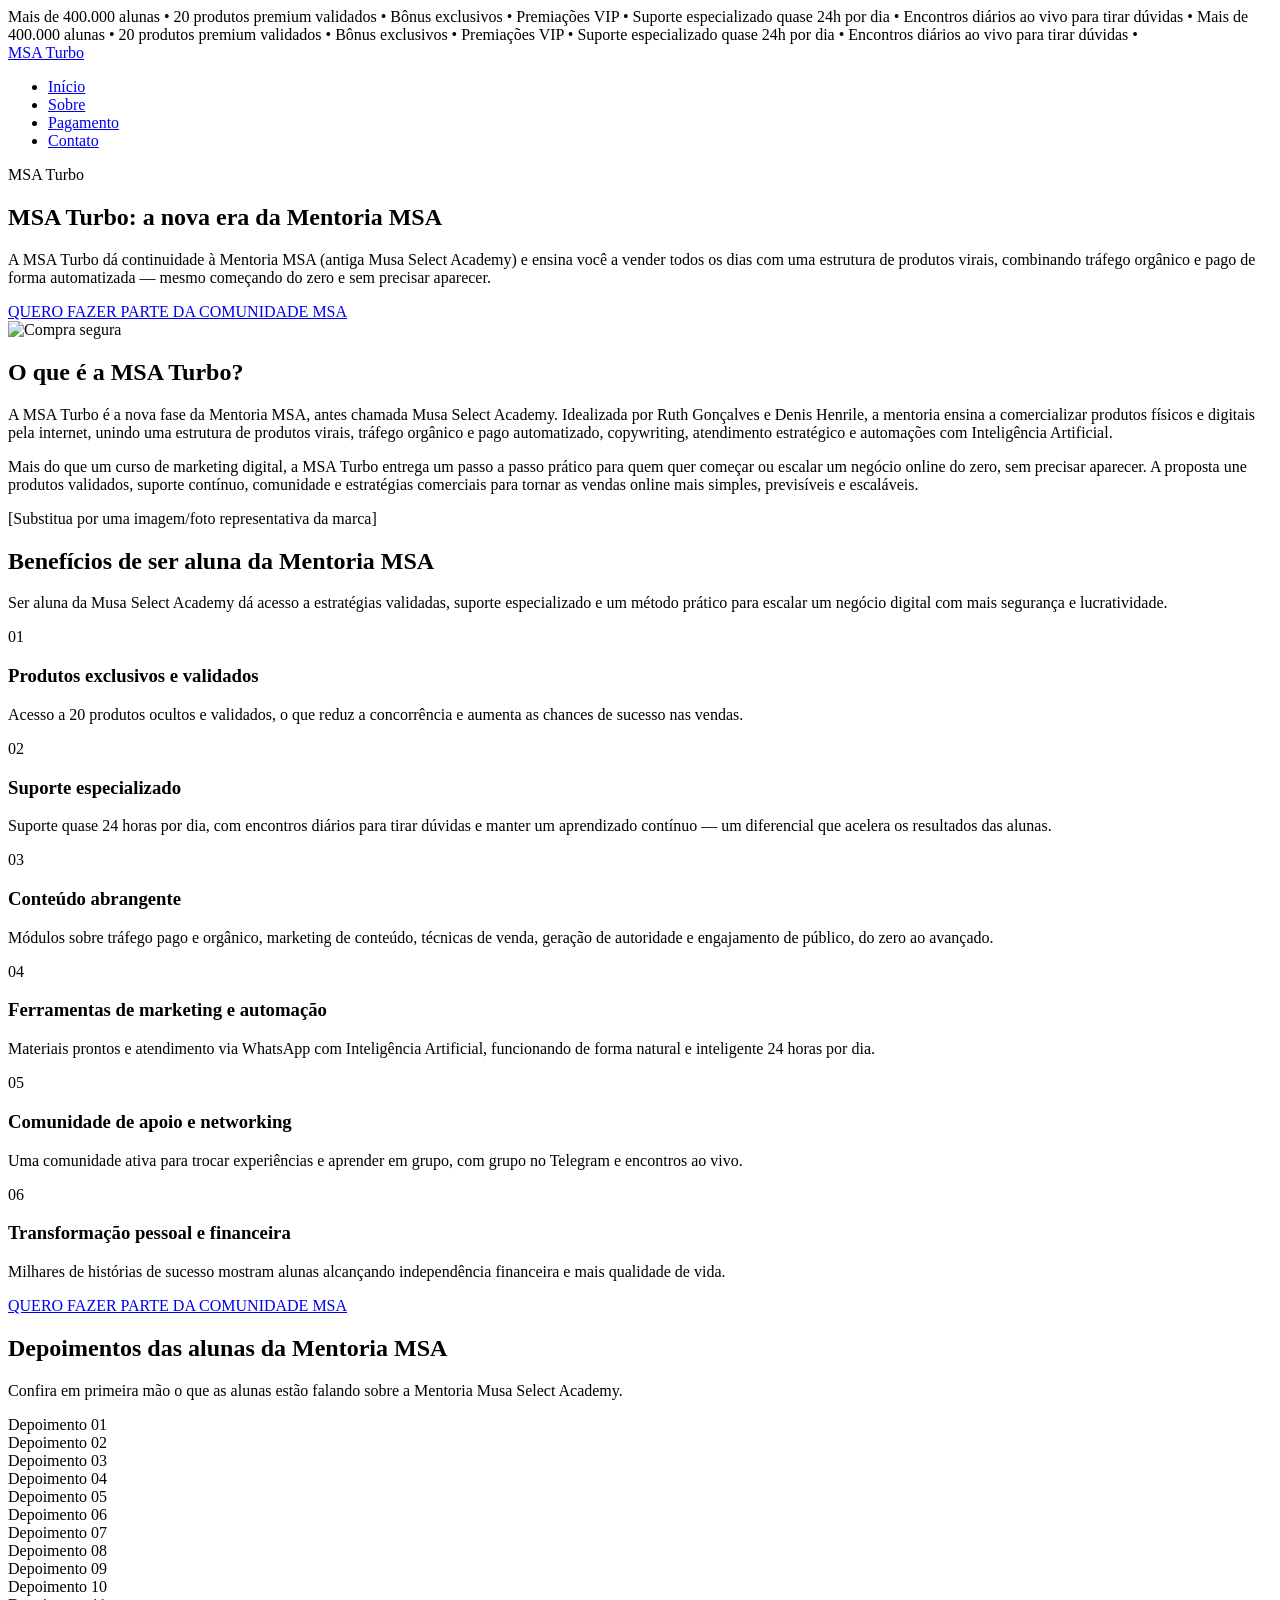
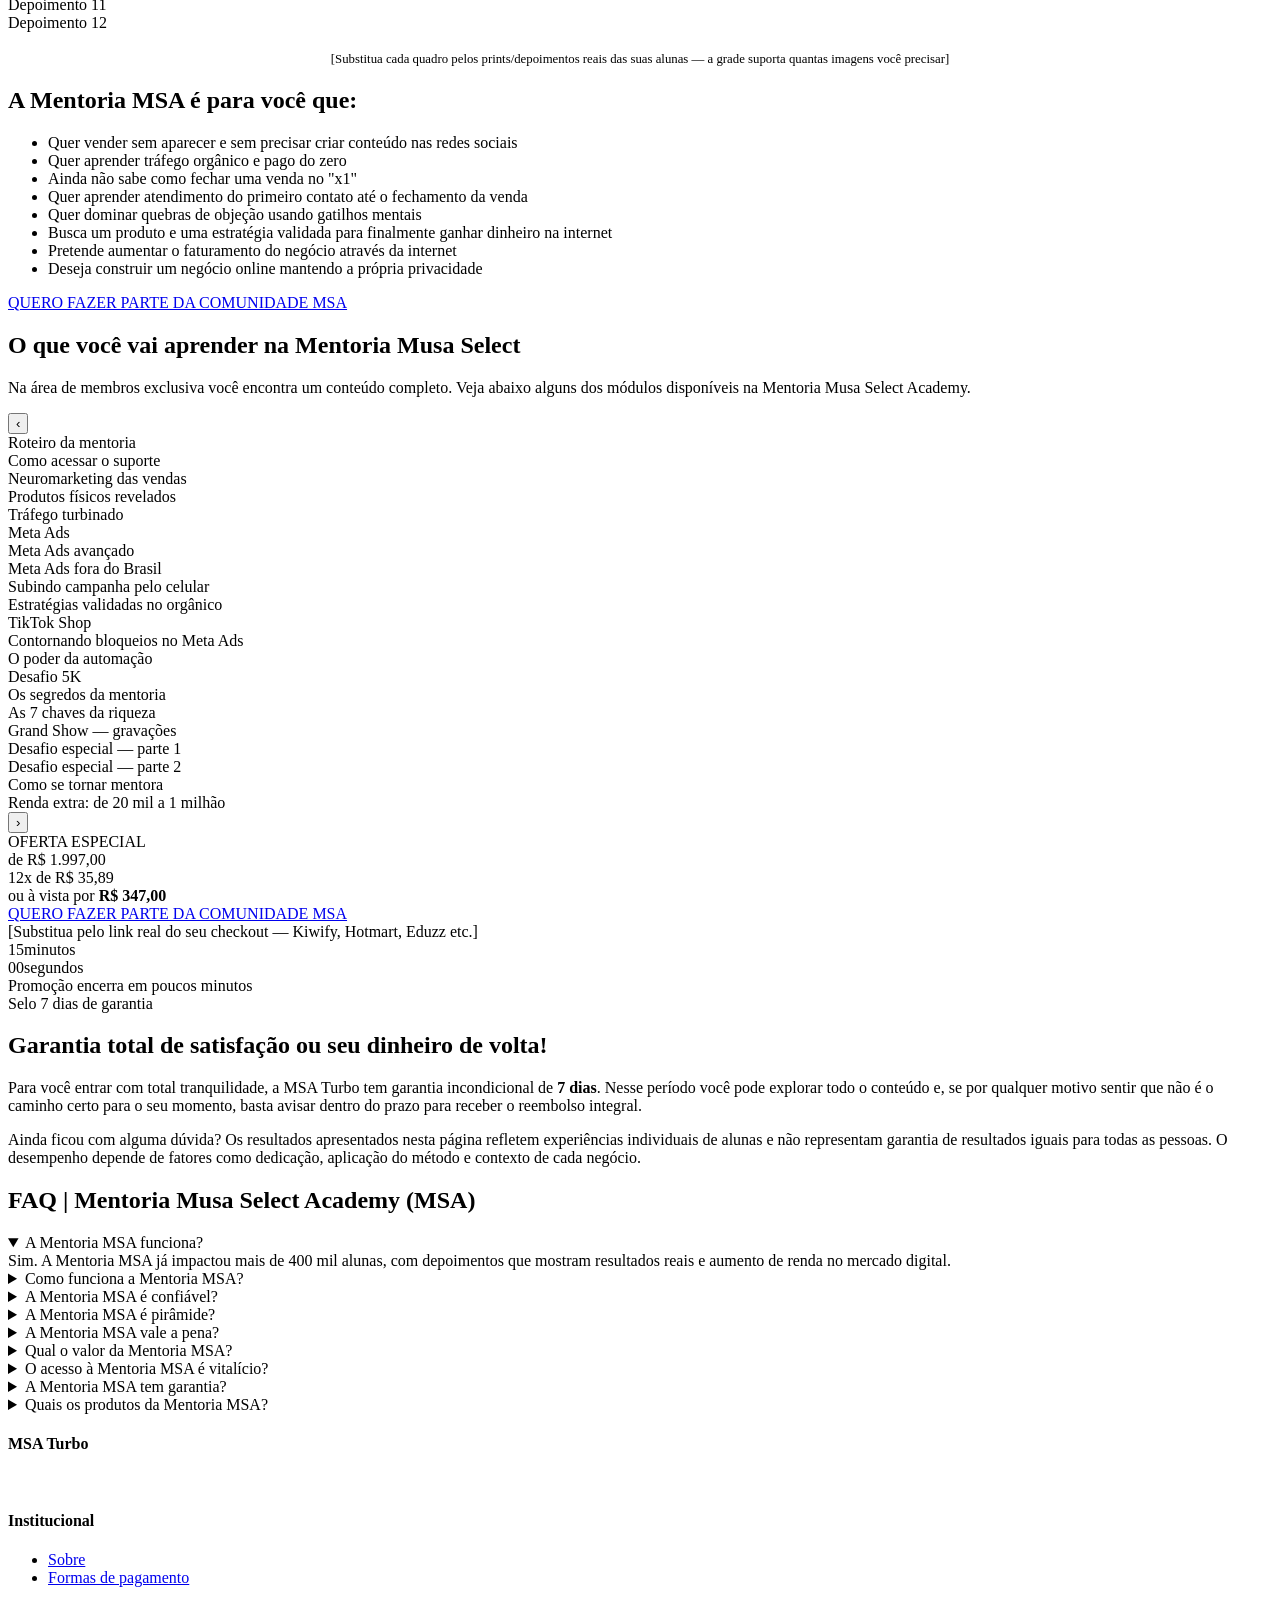
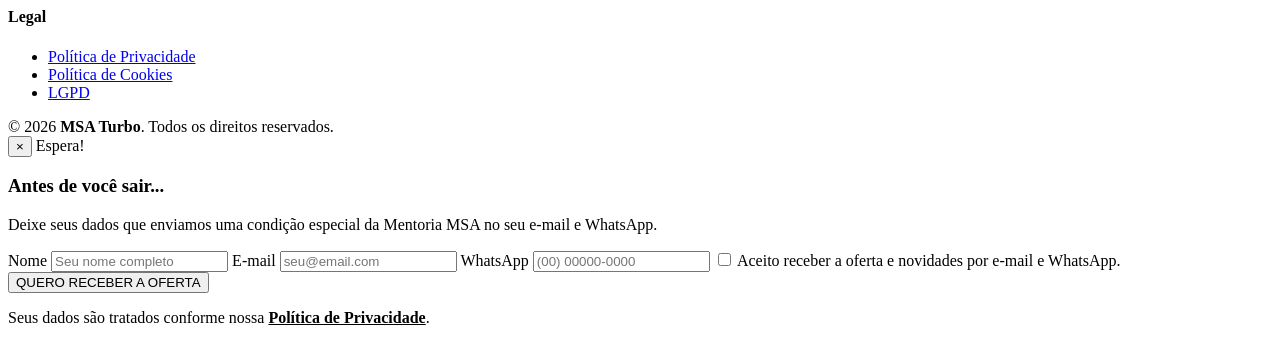
==== index.html @ d6763711 "Add files via upload" ====
<!DOCTYPE html>
<html lang="pt-BR">
<head>
<meta charset="UTF-8">
<meta name="viewport" content="width=device-width, initial-scale=1.0, viewport-fit=cover">
<title>MSA Turbo | Nova era da Mentoria MSA</title>
<meta name="description" content="Conheça a MSA Turbo, a nova era da Mentoria MSA - Musa Select Academy. Aprenda a vender todos os dias com tráfego pago e orgânico no automático, começando do zero e sem precisar aparecer.">
<link rel="stylesheet" href="assets/styles.css">

<!-- =========================================================
     ÁREA DE SCRIPTS DE RASTREAMENTO (GTM / GA / Clarity / Pixel)
     Cole aqui os códigos que a sua conta gerar.
     ========================================================= -->
<!-- 1) Google Tag Manager -->
<!-- <script>(function(w,d,s,l,i){...})(window,document,'script','dataLayer','GTM-XXXXXXX');</script> -->
<!-- 2) Google Analytics (gtag.js) -->
<!-- <script async src="https://www.googletagmanager.com/gtag/js?id=G-XXXXXXX"></script>
<script>window.dataLayer=window.dataLayer||[];function gtag(){dataLayer.push(arguments);}gtag('js',new Date());gtag('config','G-XXXXXXX');</script> -->
<!-- 3) Microsoft Clarity -->
<!-- <script>(function(c,l,a,r,i,t,y){c[a]=c[a]||function(){(c[a].q=c[a].q||[]).push(arguments)};t=l.createElement(r);t.async=1;t.src="https://www.clarity.ms/tag/"+i;y=l.getElementsByTagName(r)[0];y.parentNode.insertBefore(t,y);})(window,document,"clarity","script","XXXXXXX");</script> -->
<!-- 4) Meta Pixel -->
<!-- <script>!function(f,b,e,v,n,t,s){...}(window,document,'script','https://connect.facebook.net/en_US/fbevents.js');fbq('init','XXXXXXXXXXXXXXX');fbq('track','PageView');</script>
<noscript><img height="1" width="1" style="display:none" src="https://www.facebook.com/tr?id=XXXXXXXXXXXXXXX&ev=PageView&noscript=1"/></noscript> -->
</head>
<body>

<!-- GTM (noscript) - cole aqui a versão <noscript> do seu GTM, logo após a abertura do <body> -->

<div class="marquee"><span>
  Mais de 400.000 alunas • 20 produtos premium validados • Bônus exclusivos • Premiações VIP • Suporte especializado quase 24h por dia • Encontros diários ao vivo para tirar dúvidas •
  Mais de 400.000 alunas • 20 produtos premium validados • Bônus exclusivos • Premiações VIP • Suporte especializado quase 24h por dia • Encontros diários ao vivo para tirar dúvidas •
</span></div>

<header class="site">
  <div class="nav">
    <a href="index.html" class="logo">MSA Turbo</a>
    <ul>
      <li><a href="index.html" class="active">Início</a></li>
      <li><a href="sobre.html">Sobre</a></li>
      <li><a href="formas-de-pagamento.html">Pagamento</a></li>
      <li><a href="#contato">Contato</a></li>
    </ul>
  </div>
</header>

<section class="hero">
  <div class="container">
    <span class="eyebrow">MSA Turbo</span>
    <h1>MSA Turbo: a nova era da Mentoria MSA</h1>
    <p>A MSA Turbo dá continuidade à Mentoria MSA (antiga Musa Select Academy) e ensina você a vender todos os dias com uma estrutura de produtos virais, combinando tráfego orgânico e pago de forma automatizada — mesmo começando do zero e sem precisar aparecer.</p>
    <div class="cta-row">
      <a href="#oferta" class="btn">QUERO FAZER PARTE DA COMUNIDADE MSA</a>
    </div>
    <img class="badge-img" src="https://musaselectacademy.net/wp-content/uploads/2026/05/compra-segura-kiwify.png" alt="Compra segura">
  </div>
</section>

<section class="about" id="sobre">
  <div class="container grid">
    <div>
      <h2>O que é a MSA Turbo?</h2>
      <p>A MSA Turbo é a nova fase da Mentoria MSA, antes chamada Musa Select Academy. Idealizada por Ruth Gonçalves e Denis Henrile, a mentoria ensina a comercializar produtos físicos e digitais pela internet, unindo uma estrutura de produtos virais, tráfego orgânico e pago automatizado, copywriting, atendimento estratégico e automações com Inteligência Artificial.</p>
      <p>Mais do que um curso de marketing digital, a MSA Turbo entrega um passo a passo prático para quem quer começar ou escalar um negócio online do zero, sem precisar aparecer. A proposta une produtos validados, suporte contínuo, comunidade e estratégias comerciais para tornar as vendas online mais simples, previsíveis e escaláveis.</p>
    </div>
    <div class="placeholder-img">[Substitua por uma imagem/foto representativa da marca]</div>
  </div>
</section>

<section class="benefits">
  <div class="container">
    <h2>Benefícios de ser aluna da Mentoria MSA</h2>
    <p>Ser aluna da Musa Select Academy dá acesso a estratégias validadas, suporte especializado e um método prático para escalar um negócio digital com mais segurança e lucratividade.</p>
    <div class="benefit-grid">
      <div class="benefit-card">
        <span class="num">01</span>
        <h3>Produtos exclusivos e validados</h3>
        <p>Acesso a 20 produtos ocultos e validados, o que reduz a concorrência e aumenta as chances de sucesso nas vendas.</p>
      </div>
      <div class="benefit-card">
        <span class="num">02</span>
        <h3>Suporte especializado</h3>
        <p>Suporte quase 24 horas por dia, com encontros diários para tirar dúvidas e manter um aprendizado contínuo — um diferencial que acelera os resultados das alunas.</p>
      </div>
      <div class="benefit-card">
        <span class="num">03</span>
        <h3>Conteúdo abrangente</h3>
        <p>Módulos sobre tráfego pago e orgânico, marketing de conteúdo, técnicas de venda, geração de autoridade e engajamento de público, do zero ao avançado.</p>
      </div>
      <div class="benefit-card">
        <span class="num">04</span>
        <h3>Ferramentas de marketing e automação</h3>
        <p>Materiais prontos e atendimento via WhatsApp com Inteligência Artificial, funcionando de forma natural e inteligente 24 horas por dia.</p>
      </div>
      <div class="benefit-card">
        <span class="num">05</span>
        <h3>Comunidade de apoio e networking</h3>
        <p>Uma comunidade ativa para trocar experiências e aprender em grupo, com grupo no Telegram e encontros ao vivo.</p>
      </div>
      <div class="benefit-card">
        <span class="num">06</span>
        <h3>Transformação pessoal e financeira</h3>
        <p>Milhares de histórias de sucesso mostram alunas alcançando independência financeira e mais qualidade de vida.</p>
      </div>
    </div>
    <div class="btn-wrap"><a href="#oferta" class="btn">QUERO FAZER PARTE DA COMUNIDADE MSA</a></div>
  </div>
</section>

<section class="testimonials">
  <div class="container">
    <h2>Depoimentos das alunas da Mentoria MSA</h2>
    <p>Confira em primeira mão o que as alunas estão falando sobre a Mentoria Musa Select Academy.</p>
    <div class="testi-grid">
      <div class="placeholder-img">Depoimento 01</div>
      <div class="placeholder-img">Depoimento 02</div>
      <div class="placeholder-img">Depoimento 03</div>
      <div class="placeholder-img">Depoimento 04</div>
      <div class="placeholder-img">Depoimento 05</div>
      <div class="placeholder-img">Depoimento 06</div>
      <div class="placeholder-img">Depoimento 07</div>
      <div class="placeholder-img">Depoimento 08</div>
      <div class="placeholder-img">Depoimento 09</div>
      <div class="placeholder-img">Depoimento 10</div>
      <div class="placeholder-img">Depoimento 11</div>
      <div class="placeholder-img">Depoimento 12</div>
    </div>
    <p style="text-align:center; font-size:.8rem; margin-top:20px;">[Substitua cada quadro pelos prints/depoimentos reais das suas alunas — a grade suporta quantas imagens você precisar]</p>
  </div>
</section>

<section class="audience">
  <div class="container">
    <h2>A Mentoria MSA é para você que:</h2>
    <ul class="audience-list">
      <li>Quer vender sem aparecer e sem precisar criar conteúdo nas redes sociais</li>
      <li>Quer aprender tráfego orgânico e pago do zero</li>
      <li>Ainda não sabe como fechar uma venda no "x1"</li>
      <li>Quer aprender atendimento do primeiro contato até o fechamento da venda</li>
      <li>Quer dominar quebras de objeção usando gatilhos mentais</li>
      <li>Busca um produto e uma estratégia validada para finalmente ganhar dinheiro na internet</li>
      <li>Pretende aumentar o faturamento do negócio através da internet</li>
      <li>Deseja construir um negócio online mantendo a própria privacidade</li>
    </ul>
    <div class="btn-wrap"><a href="#oferta" class="btn">QUERO FAZER PARTE DA COMUNIDADE MSA</a></div>
  </div>
</section>

<section class="modules">
  <div class="container">
    <h2>O que você vai aprender na Mentoria Musa Select</h2>
    <p>Na área de membros exclusiva você encontra um conteúdo completo. Veja abaixo alguns dos módulos disponíveis na Mentoria Musa Select Academy.</p>
    <div class="carousel-wrap">
      <button class="carousel-btn prev" aria-label="Anterior">‹</button>
      <div class="carousel">
        <div class="placeholder-img">Roteiro da mentoria</div>
        <div class="placeholder-img">Como acessar o suporte</div>
        <div class="placeholder-img">Neuromarketing das vendas</div>
        <div class="placeholder-img">Produtos físicos revelados</div>
        <div class="placeholder-img">Tráfego turbinado</div>
        <div class="placeholder-img">Meta Ads</div>
        <div class="placeholder-img">Meta Ads avançado</div>
        <div class="placeholder-img">Meta Ads fora do Brasil</div>
        <div class="placeholder-img">Subindo campanha pelo celular</div>
        <div class="placeholder-img">Estratégias validadas no orgânico</div>
        <div class="placeholder-img">TikTok Shop</div>
        <div class="placeholder-img">Contornando bloqueios no Meta Ads</div>
        <div class="placeholder-img">O poder da automação</div>
        <div class="placeholder-img">Desafio 5K</div>
        <div class="placeholder-img">Os segredos da mentoria</div>
        <div class="placeholder-img">As 7 chaves da riqueza</div>
        <div class="placeholder-img">Grand Show — gravações</div>
        <div class="placeholder-img">Desafio especial — parte 1</div>
        <div class="placeholder-img">Desafio especial — parte 2</div>
        <div class="placeholder-img">Como se tornar mentora</div>
        <div class="placeholder-img">Renda extra: de 20 mil a 1 milhão</div>
      </div>
      <button class="carousel-btn next" aria-label="Próximo">›</button>
    </div>
  </div>
</section>

<section class="offer" id="oferta">
  <div class="container">
    <span class="eyebrow">OFERTA ESPECIAL</span>
    <div class="price-old">de R$ 1.997,00</div>
    <div class="price-main">12x de R$ 35,89</div>
    <div class="price-cash">ou à vista por <strong>R$ 347,00</strong></div>
    <a href="#" class="btn" id="checkout-link">QUERO FAZER PARTE DA COMUNIDADE MSA</a>
    <div class="safe-note">[Substitua pelo link real do seu checkout — Kiwify, Hotmart, Eduzz etc.]</div>
    <div class="timer">
      <div><span class="n" id="min">15</span><span class="l">minutos</span></div>
      <div><span class="n" id="sec">00</span><span class="l">segundos</span></div>
    </div>
    <div class="offer-urgency">Promoção encerra em poucos minutos</div>
  </div>
</section>

<section class="guarantee">
  <div class="container grid">
    <div class="placeholder-img">Selo 7 dias de garantia</div>
    <div>
      <h2>Garantia total de satisfação ou seu dinheiro de volta!</h2>
      <p>Para você entrar com total tranquilidade, a MSA Turbo tem garantia incondicional de <strong>7 dias</strong>. Nesse período você pode explorar todo o conteúdo e, se por qualquer motivo sentir que não é o caminho certo para o seu momento, basta avisar dentro do prazo para receber o reembolso integral.</p>
    </div>
  </div>
</section>

<div class="disclaimer">
  <div class="container">
    <p>Ainda ficou com alguma dúvida? Os resultados apresentados nesta página refletem experiências individuais de alunas e não representam garantia de resultados iguais para todas as pessoas. O desempenho depende de fatores como dedicação, aplicação do método e contexto de cada negócio.</p>
  </div>
</div>

<section class="faq">
  <div class="container">
    <h2>FAQ | Mentoria Musa Select Academy (MSA)</h2>
    <div class="faq-list">
      <details class="faq-item" open>
        <summary>A Mentoria MSA funciona?</summary>
        <div class="a">Sim. A Mentoria MSA já impactou mais de 400 mil alunas, com depoimentos que mostram resultados reais e aumento de renda no mercado digital.</div>
      </details>
      <details class="faq-item">
        <summary>Como funciona a Mentoria MSA?</summary>
        <div class="a">A Mentoria MSA (Musa Select Academy) combina aulas gravadas com mentorias ao vivo, ensinando tráfego pago, copywriting e atendimento de vendas via WhatsApp ("x1").</div>
      </details>
      <details class="faq-item">
        <summary>A Mentoria MSA é confiável?</summary>
        <div class="a">Sim. Conta com garantia de 7 dias e milhares de depoimentos positivos, incluindo relatos publicados no perfil da CEO Ruth Gonçalves.</div>
      </details>
      <details class="faq-item">
        <summary>A Mentoria MSA é pirâmide?</summary>
        <div class="a">Não. O programa ensina técnicas legítimas de vendas, com foco em tráfego pago, copywriting e remarketing — não há esquema de recrutamento.</div>
      </details>
      <details class="faq-item">
        <summary>A Mentoria MSA vale a pena?</summary>
        <div class="a">Sim, para quem busca suporte constante, produtos exclusivos e estratégias testadas para vender online sem precisar aparecer.</div>
      </details>
      <details class="faq-item">
        <summary>Qual o valor da Mentoria MSA?</summary>
        <div class="a">O investimento é de R$ 497,00 à vista ou em 12x de R$ 51,40, incluindo conteúdo gravado, suporte e mentorias ao vivo diárias. [Ajuste conforme sua oferta vigente]</div>
      </details>
      <details class="faq-item">
        <summary>O acesso à Mentoria MSA é vitalício?</summary>
        <div class="a">Não. O acesso funciona por assinatura anual, incluindo atualizações, suporte e mentorias ao vivo por 12 meses, com renovação opcional.</div>
      </details>
      <details class="faq-item">
        <summary>A Mentoria MSA tem garantia?</summary>
        <div class="a">Sim, garantia incondicional de 7 dias. A aluna pode solicitar reembolso total, sem burocracia, diretamente pela plataforma de pagamento.</div>
      </details>
      <details class="faq-item">
        <summary>Quais os produtos da Mentoria MSA?</summary>
        <div class="a">A Musa Select Academy disponibiliza 20 produtos ocultos e validados — 18 físicos e 2 infoprodutos — selecionados por alta lucratividade e baixa concorrência.</div>
      </details>
    </div>
  </div>
</section>

<footer class="site" id="contato">
  <div class="footer-grid">
    <div>
      <h4>MSA Turbo</h4>
      <p style="color:rgba(255,255,255,.55); font-size:.85rem;">[Substitua por endereço, CNPJ e e-mail de contato]</p>
    </div>
    <div>
      <h4>Institucional</h4>
      <ul>
        <li><a href="sobre.html">Sobre</a></li>
        <li><a href="formas-de-pagamento.html">Formas de pagamento</a></li>
      </ul>
    </div>
    <div>
      <h4>Legal</h4>
      <ul>
        <li><a href="politica-de-privacidade.html">Política de Privacidade</a></li>
        <li><a href="politica-de-cookies.html">Política de Cookies</a></li>
        <li><a href="lgpd.html">LGPD</a></li>
      </ul>
    </div>
  </div>
  <div class="footer-bottom">© 2026 <strong>MSA Turbo</strong>. Todos os direitos reservados.</div>
</footer>

<!-- POP-UP DE ABANDONO DE PÁGINA -->
<div class="exit-overlay" id="exitOverlay">
  <div class="exit-modal">
    <button class="close" aria-label="Fechar">×</button>
    <span class="eyebrow">Espera!</span>
    <h3>Antes de você sair...</h3>
    <p>Deixe seus dados que enviamos uma condição especial da Mentoria MSA no seu e-mail e WhatsApp.</p>
    <form class="exit-form" id="exitForm">
      <label for="exitNome">Nome</label>
      <input type="text" id="exitNome" name="nome" placeholder="Seu nome completo" required>
      <label for="exitEmail">E-mail</label>
      <input type="email" id="exitEmail" name="email" placeholder="seu@email.com" required>
      <label for="exitWhats">WhatsApp</label>
      <input type="tel" id="exitWhats" name="whatsapp" placeholder="(00) 00000-0000" required>
      <label class="consent"><input type="checkbox" required> Aceito receber a oferta e novidades por e-mail e WhatsApp.</label>
      <button type="submit" class="btn">QUERO RECEBER A OFERTA</button>
    </form>
    <p class="exit-fine">Seus dados são tratados conforme nossa <a href="politica-de-privacidade.html" style="color:var(--brand); font-weight:600;">Política de Privacidade</a>.</p>
  </div>
</div>

<script src="assets/script.js"></script>
</body>
</html>
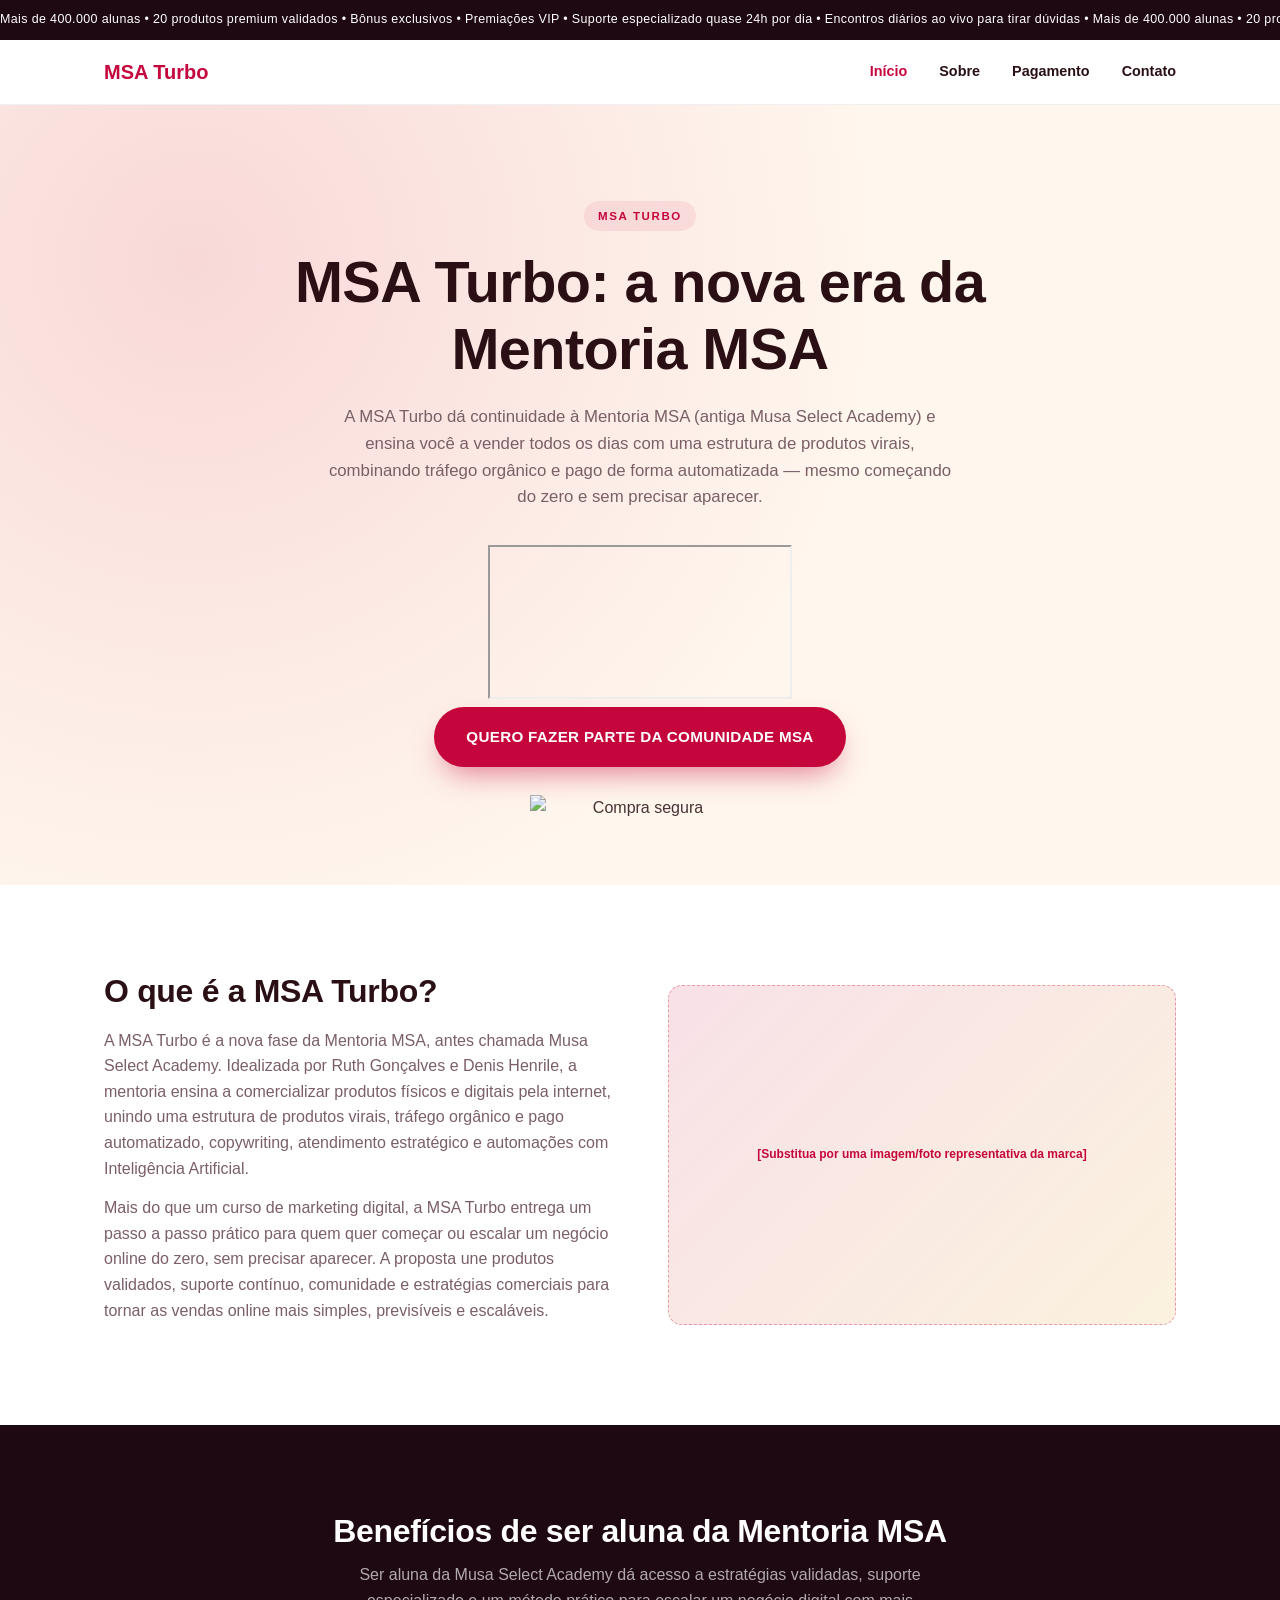
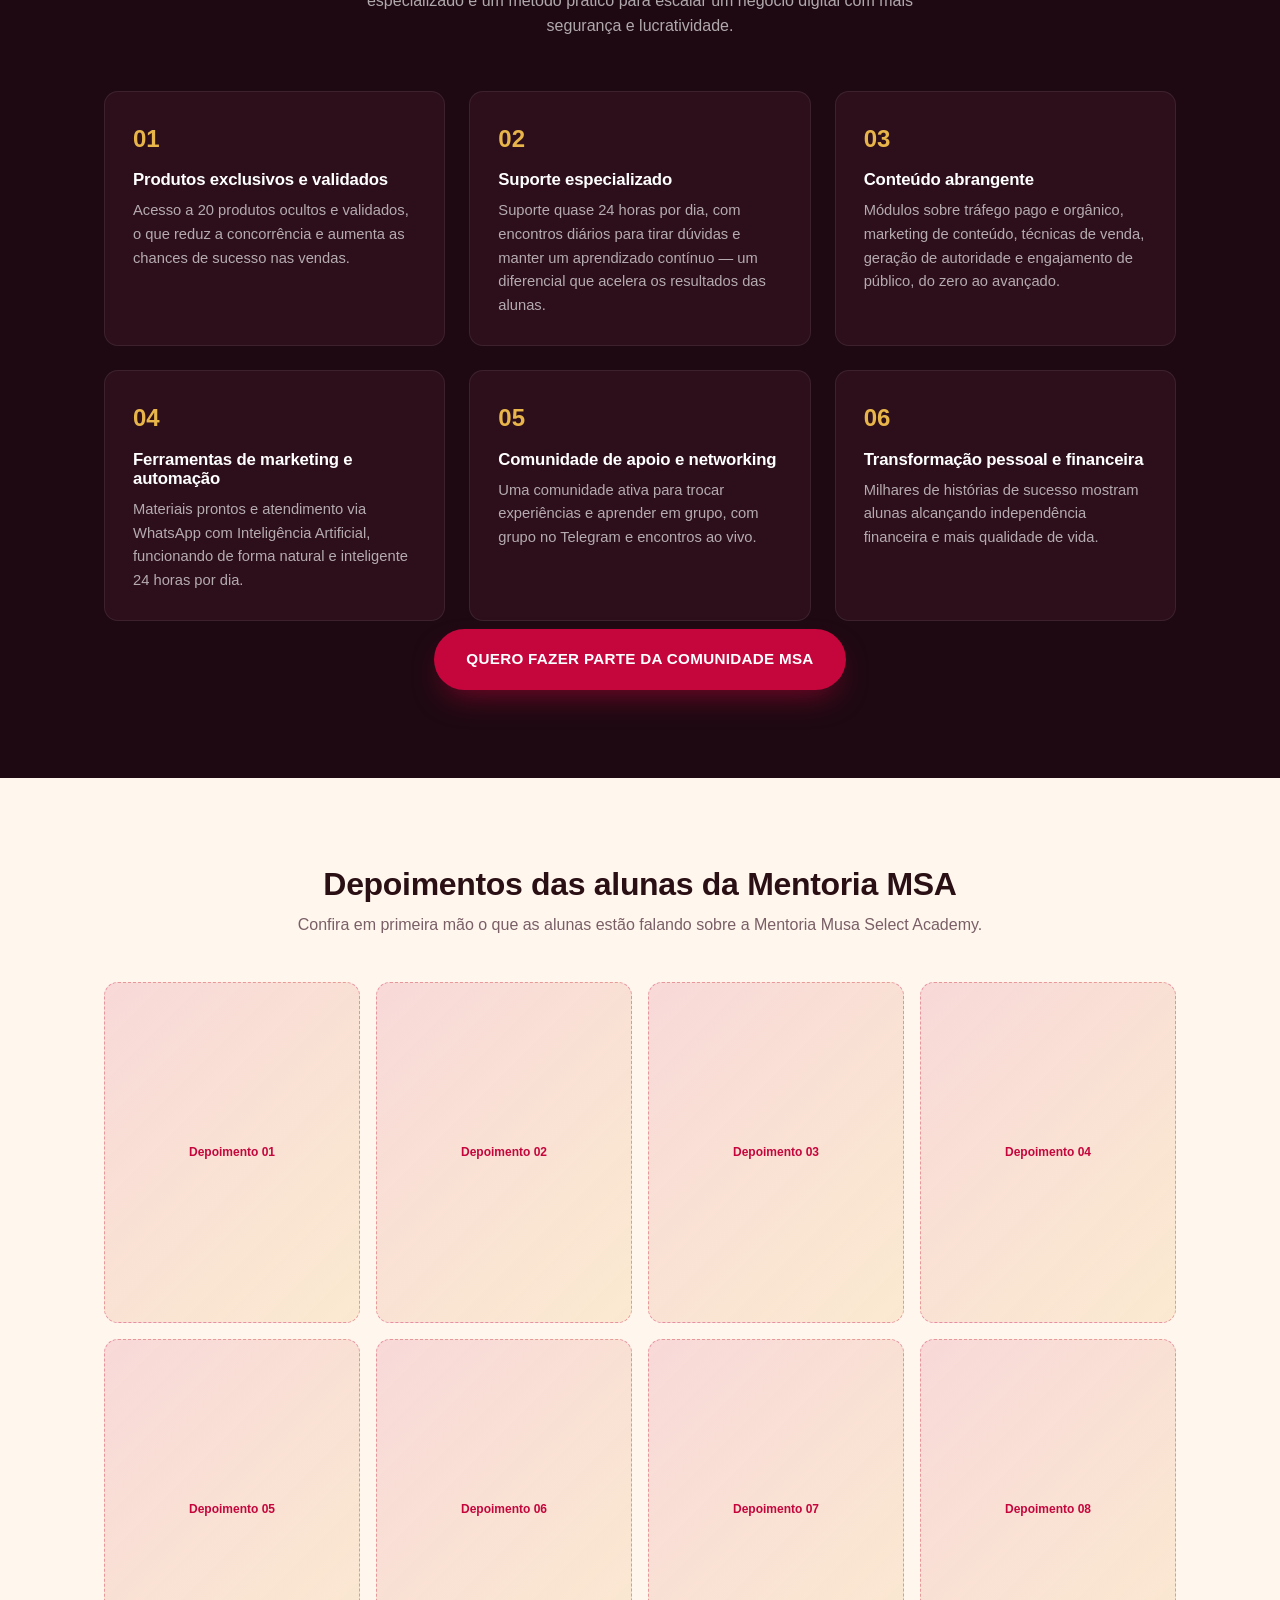
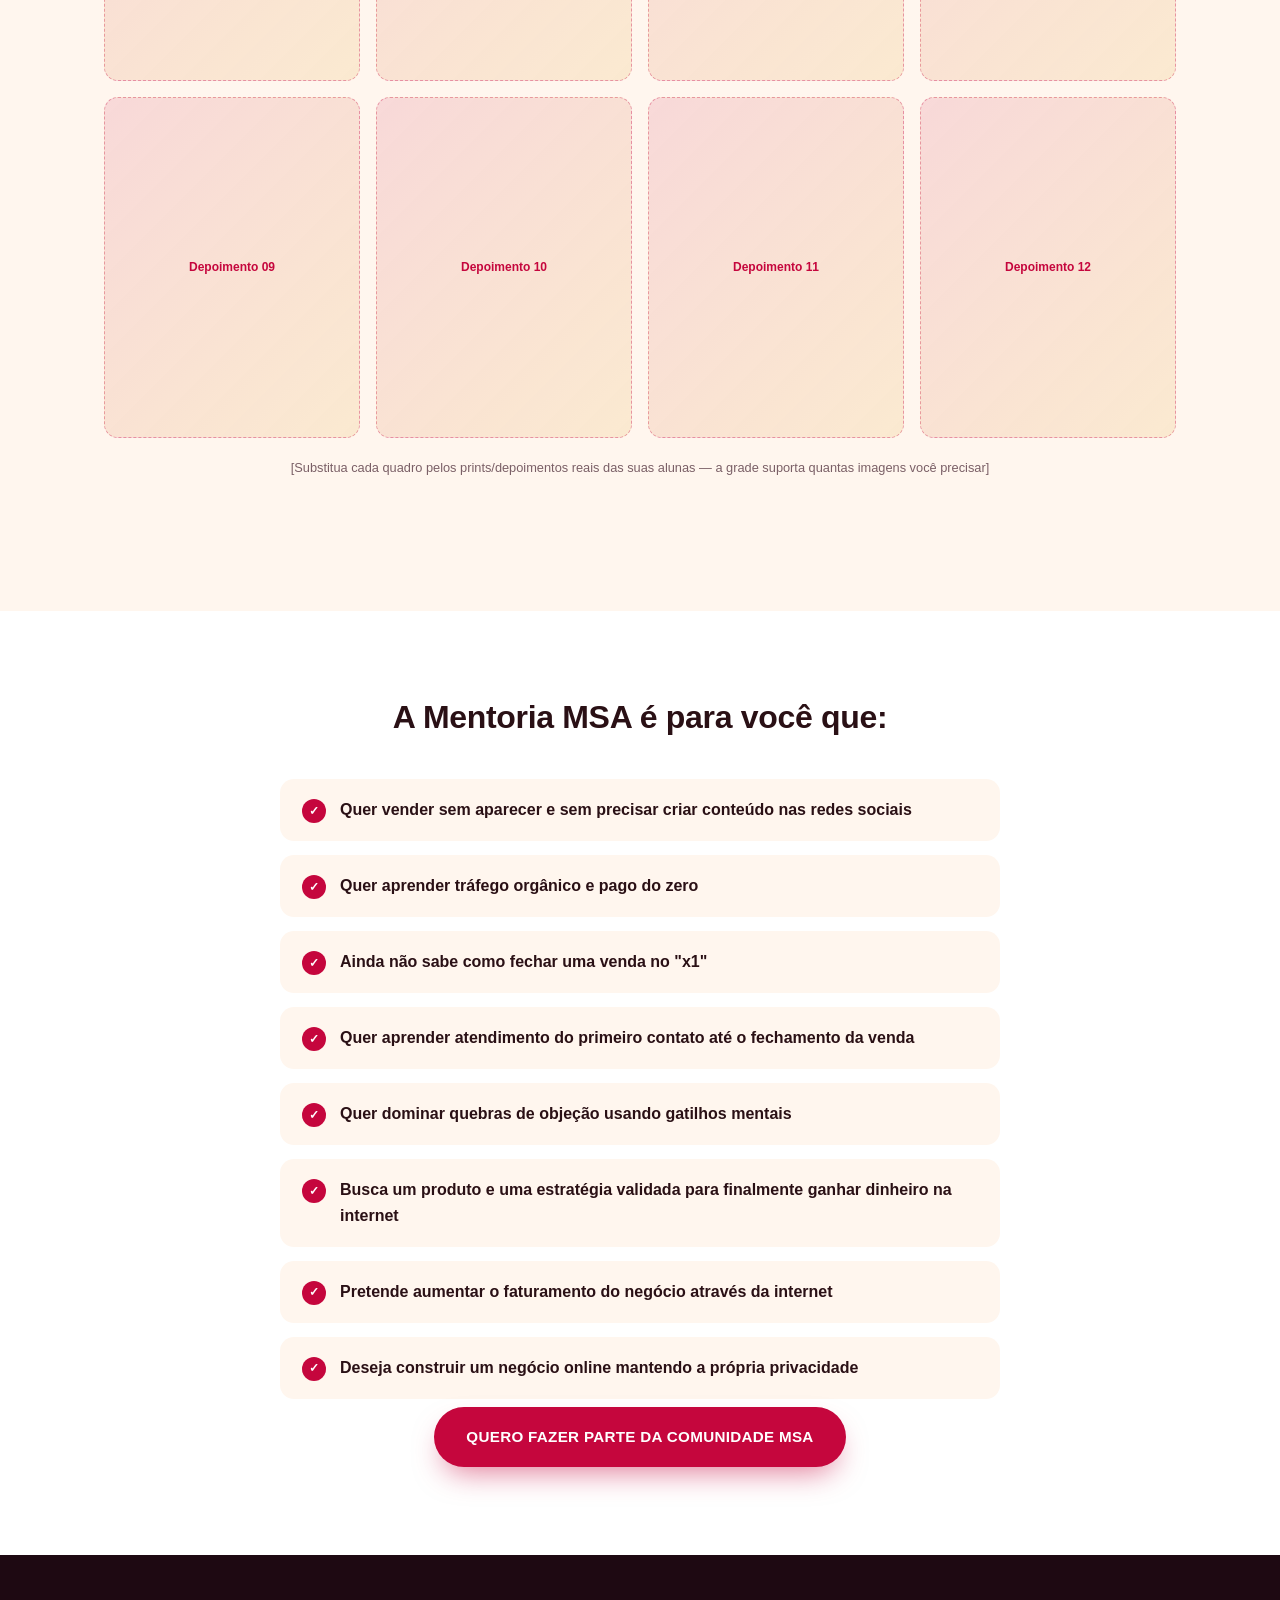
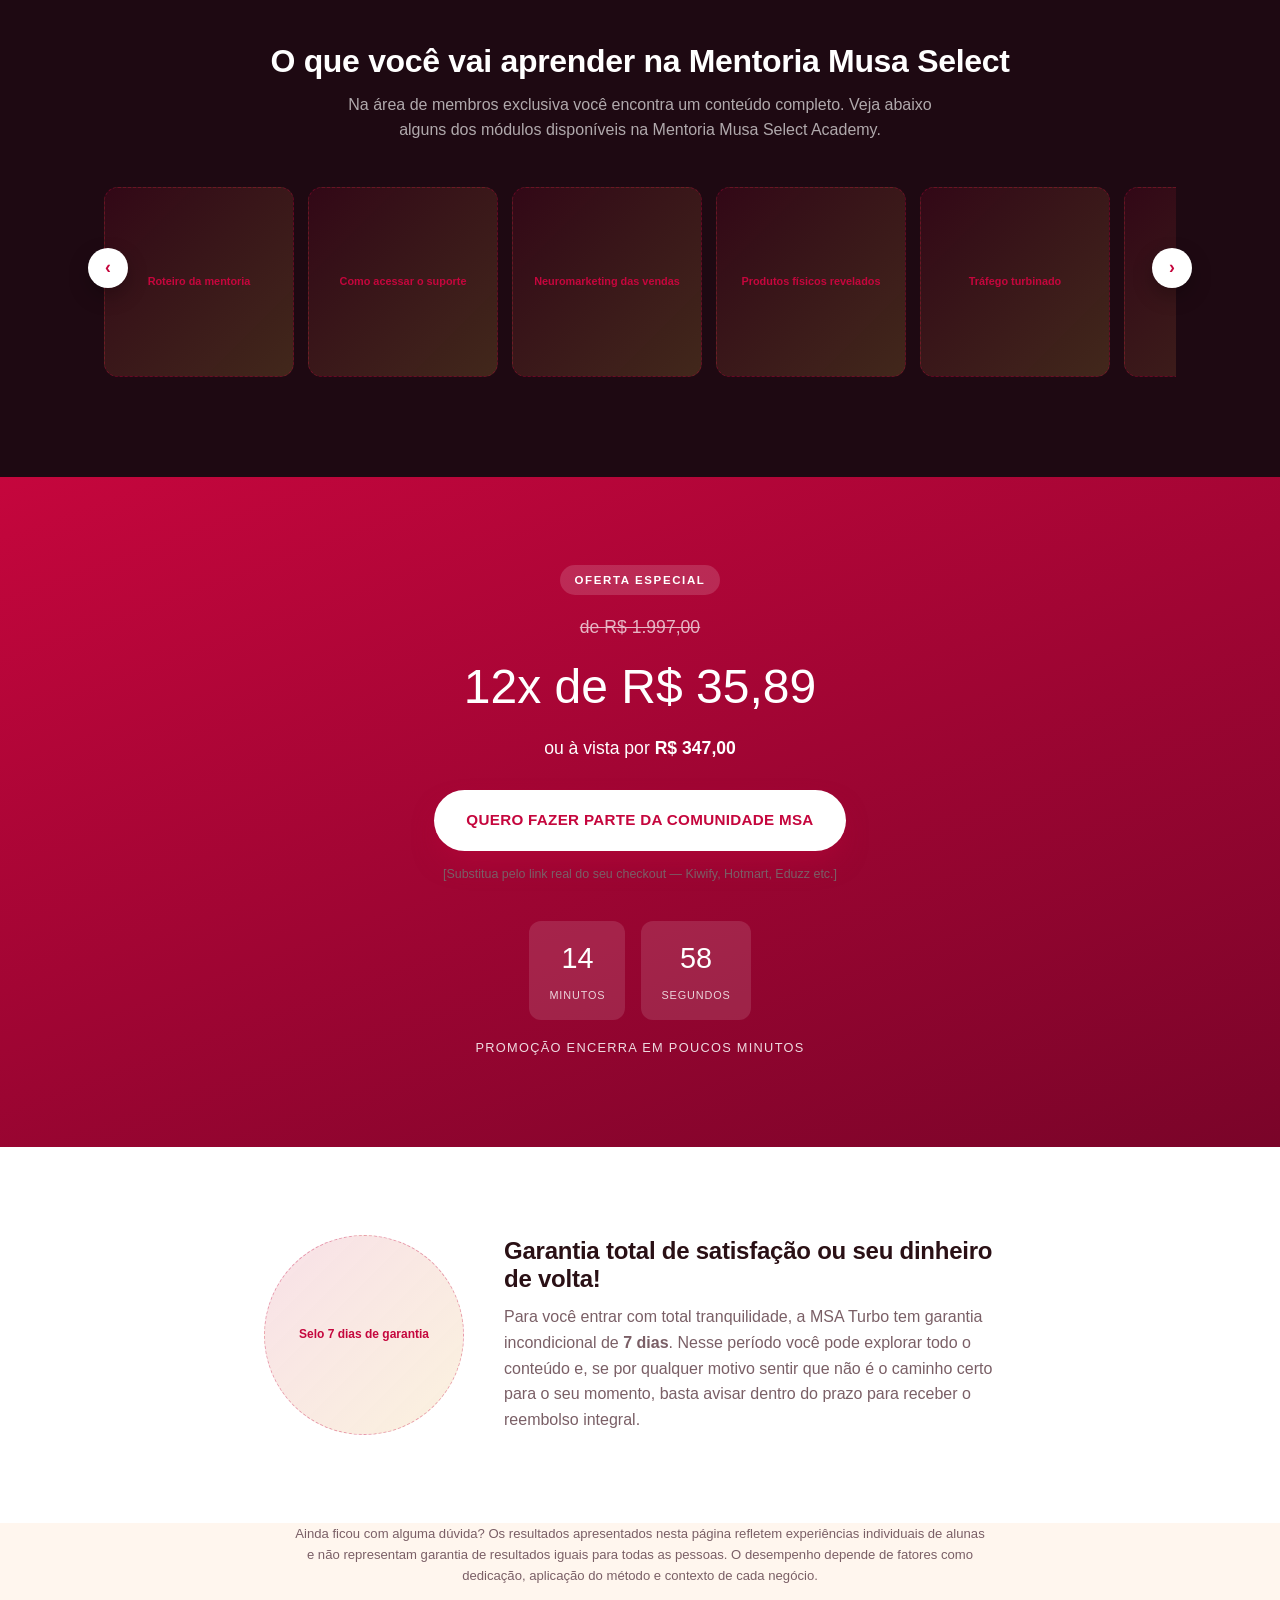
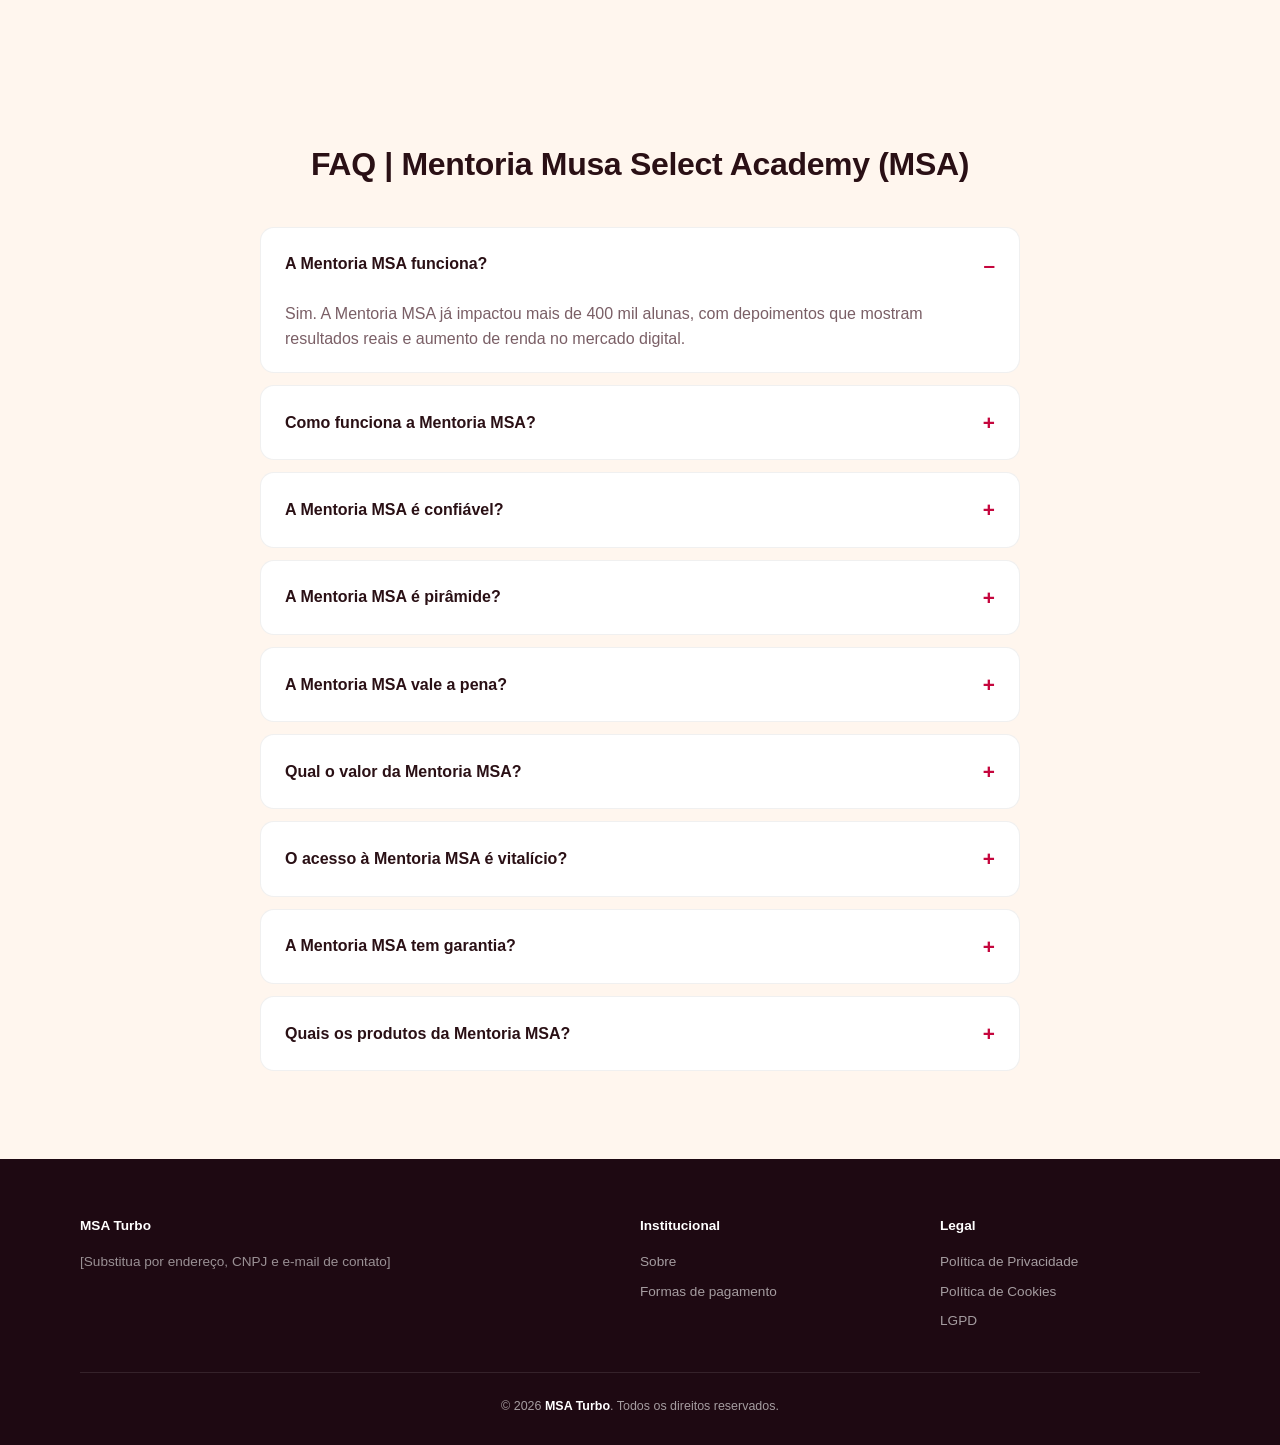
==== commit 3659c6b3: "Update index.html" ====
--- a/index.html
+++ b/index.html
@@ -48,6 +48,29 @@
     <span class="eyebrow">MSA Turbo</span>
     <h1>MSA Turbo: a nova era da Mentoria MSA</h1>
     <p>A MSA Turbo dá continuidade à Mentoria MSA (antiga Musa Select Academy) e ensina você a vender todos os dias com uma estrutura de produtos virais, combinando tráfego orgânico e pago de forma automatizada — mesmo começando do zero e sem precisar aparecer.</p>
+
+    <!-- =========================================================
+         VSL — VÍDEO DE VENDAS
+         Posicionado logo após o título e a promessa (subheadline)
+         e ANTES do botão de compra. É o ponto de maior conversão
+         para VSL: a visitante lê o gancho, assiste ao argumento de
+         venda completo e encontra o CTA logo abaixo, no momento de
+         maior interesse — sem precisar rolar a página em busca dele.
+
+         TROQUE "SEU_ID_DO_VIDEO" pelo ID do seu vídeo no YouTube.
+         O ID é o trecho depois de "v=" no link do vídeo.
+         Ex.: em https://www.youtube.com/watch?v=ABC123XYZ o ID é ABC123XYZ
+         ========================================================= -->
+    <div class="vsl-wrap">
+      <iframe
+        src="https://www.youtube.com/embed/SEU_ID_DO_VIDEO"
+        title="Assista e conheça a MSA Turbo"
+        loading="lazy"
+        allow="accelerometer; autoplay; clipboard-write; encrypted-media; gyroscope; picture-in-picture; web-share"
+        allowfullscreen>
+      </iframe>
+    </div>
+
     <div class="cta-row">
       <a href="#oferta" class="btn">QUERO FAZER PARTE DA COMUNIDADE MSA</a>
     </div>
@@ -291,9 +314,18 @@
       <label for="exitNome">Nome</label>
       <input type="text" id="exitNome" name="nome" placeholder="Seu nome completo" required>
       <label for="exitEmail">E-mail</label>
-      <input type="email" id="exitEmail" name="email" placeholder="seu@email.com" required>
+      <input type="email" id="exitEmail" name="email" placeholder="seu@email.com"
+             inputmode="email" autocomplete="email"
+             pattern="[a-zA-Z0-9._%+\-]+@[a-zA-Z0-9.\-]+\.[a-zA-Z]{2,}"
+             title="Digite um e-mail válido, ex: nome@email.com" required>
+      <span class="field-error" id="errEmail">Digite um e-mail válido.</span>
+
       <label for="exitWhats">WhatsApp</label>
-      <input type="tel" id="exitWhats" name="whatsapp" placeholder="(00) 00000-0000" required>
+      <input type="tel" id="exitWhats" name="whatsapp" placeholder="(00) 00000-0000"
+             inputmode="numeric" autocomplete="tel"
+             minlength="14" maxlength="15"
+             title="Digite um número válido com DDD, ex: (11) 91234-5678" required>
+      <span class="field-error" id="errWhats">Digite um número de WhatsApp válido com DDD.</span>
       <label class="consent"><input type="checkbox" required> Aceito receber a oferta e novidades por e-mail e WhatsApp.</label>
       <button type="submit" class="btn">QUERO RECEBER A OFERTA</button>
     </form>
--- a/assets/styles.css
+++ b/assets/styles.css
@@ -0,0 +1,169 @@
+:root{
+  --brand: #C5063D;
+  --brand-dark: #7A0429;
+  --plum: #1E0912;
+  --plum-soft: #2C0F1B;
+  --cream: #FFF6EE;
+  --gold: #E8B54A;
+  --ink: #2A1015;
+  --muted: #7A5F66;
+  --radius: 14px;
+  --font-display: "Bricolage Grotesque", "Poppins", sans-serif;
+  --font-body: "Inter", sans-serif;
+}
+
+*{box-sizing:border-box; margin:0; padding:0;}
+html{scroll-behavior:smooth;}
+body{ font-family: var(--font-body); color: var(--ink); background: var(--cream); line-height:1.6; }
+img{max-width:100%; display:block;}
+a{color:inherit; text-decoration:none;}
+ul{list-style:none;}
+h1,h2,h3{font-family: var(--font-display); line-height:1.15; letter-spacing:-0.01em;}
+.container{max-width:1120px; margin:0 auto; padding:0 24px;}
+section{padding:88px 0;}
+.eyebrow{ display:inline-block; font-size:.72rem; font-weight:700; letter-spacing:.14em; text-transform:uppercase; color:var(--brand); background:rgba(197,6,61,.08); padding:6px 14px; border-radius:999px; margin-bottom:18px; }
+.btn{ display:inline-block; background: var(--brand); color:#fff; font-weight:700; padding:18px 32px; border-radius:999px; font-size:.95rem; letter-spacing:.02em; box-shadow: 0 14px 30px -10px rgba(197,6,61,.55); transition: transform .15s ease, box-shadow .15s ease; border:none; cursor:pointer; text-align:center; }
+.btn:hover{ transform: translateY(-2px); box-shadow: 0 18px 34px -8px rgba(197,6,61,.6); }
+.btn-wrap{ text-align:center; margin-top:8px; }
+.safe-note{ text-align:center; font-size:.78rem; color:var(--muted); margin-top:14px; }
+
+/* MARQUEE */
+.marquee{ background: var(--plum); color:#fff; overflow:hidden; white-space:nowrap; padding:10px 0; font-size:.78rem; letter-spacing:.03em;}
+.marquee span{ display:inline-block; padding-right:48px; animation: scroll 32s linear infinite;}
+@keyframes scroll{ from{transform:translateX(0);} to{transform:translateX(-50%);} }
+
+/* HEADER */
+header.site{ background:#fff; border-bottom:1px solid rgba(0,0,0,.06); position:sticky; top:0; z-index:50;}
+.nav{ display:flex; align-items:center; justify-content:space-between; padding:16px 24px; max-width:1120px; margin:0 auto;}
+.nav .logo{ font-family:var(--font-display); font-weight:800; font-size:1.25rem; color:var(--brand);}
+.nav ul{ display:flex; gap:32px; font-size:.9rem; font-weight:600;}
+.nav ul a:hover{ color:var(--brand); }
+.nav ul a.active{ color:var(--brand); }
+
+/* HERO */
+.hero{ background: radial-gradient(circle at 15% 20%, rgba(197,6,61,.12), transparent 55%), var(--cream); padding:96px 0 64px; text-align:center; }
+.hero h1{ font-size: clamp(2.1rem, 4.6vw, 3.6rem); max-width:760px; margin:0 auto 22px; }
+.hero p{ max-width:640px; margin:0 auto 34px; color:var(--muted); font-size:1.05rem; }
+.hero .cta-row{ display:flex; gap:16px; justify-content:center; flex-wrap:wrap; }
+.badge-img{ margin:28px auto 0; max-width:220px; opacity:.85; }
+.placeholder-img{ background: linear-gradient(135deg, rgba(197,6,61,.12), rgba(232,181,74,.18)); border:1px dashed rgba(197,6,61,.35); border-radius: var(--radius); display:flex; align-items:center; justify-content:center; color: var(--brand); font-size:.75rem; font-weight:700; text-align:center; padding:10px; }
+
+/* PÁGINA INTERNA (sobre, políticas etc) */
+.page-hero{ background: var(--plum); color:#fff; padding:64px 0; text-align:center; }
+.page-hero h1{ color:#fff; font-size: clamp(1.8rem, 4vw, 2.6rem); }
+.page-hero p{ color:rgba(255,255,255,.65); margin-top:10px; }
+.legal{ max-width:820px; margin:0 auto; padding:72px 24px; }
+.legal h2{ font-size:1.3rem; margin:36px 0 12px; color:var(--brand-dark); }
+.legal h2:first-child{ margin-top:0; }
+.legal p, .legal li{ color:var(--muted); margin-bottom:12px; }
+.legal li{ margin-left:20px; list-style:disc; }
+.legal .updated{ font-size:.82rem; color:var(--muted); margin-bottom:32px; }
+
+/* ABOUT */
+.about{ background:#fff; }
+.about .grid{ display:grid; grid-template-columns: 1fr 1fr; gap:56px; align-items:center; }
+.about h2{ font-size:2rem; margin-bottom:18px; }
+.about p{ color:var(--muted); margin-bottom:14px; }
+.about .placeholder-img{ height:340px; }
+
+/* BENEFÍCIOS */
+.benefits{ background: var(--plum); color:#fff; }
+.benefits h2{ color:#fff; font-size:2rem; text-align:center; max-width:700px; margin:0 auto 12px;}
+.benefits > .container > p{ text-align:center; color:rgba(255,255,255,.65); max-width:620px; margin:0 auto 52px; }
+.benefit-grid{ display:grid; grid-template-columns:repeat(3,1fr); gap:24px; }
+.benefit-card{ background: var(--plum-soft); border:1px solid rgba(255,255,255,.08); border-radius: var(--radius); padding:28px; }
+.benefit-card .num{ color: var(--gold); font-weight:800; font-family:var(--font-display); font-size:1.5rem; margin-bottom:12px; display:block; }
+.benefit-card h3{ font-size:1.05rem; margin-bottom:10px; }
+.benefit-card p{ color:rgba(255,255,255,.65); font-size:.92rem; }
+
+/* DEPOIMENTOS */
+.testimonials{ background: var(--cream); }
+.testimonials h2{ text-align:center; font-size:2rem; margin-bottom:10px; }
+.testimonials > .container > p{ text-align:center; color:var(--muted); margin-bottom:44px; }
+.testi-grid{ display:grid; grid-template-columns:repeat(4,1fr); gap:16px; }
+.testi-grid .placeholder-img{ aspect-ratio: 3/4; }
+
+/* PÚBLICO */
+.audience{ background:#fff; }
+.audience h2{ text-align:center; font-size:2rem; margin-bottom:44px; }
+.audience-list{ max-width:720px; margin:0 auto; display:flex; flex-direction:column; gap:14px; }
+.audience-list li{ display:flex; gap:14px; align-items:flex-start; background:var(--cream); padding:18px 22px; border-radius:var(--radius); font-weight:600; margin-left:0; list-style:none; }
+.audience-list li::before{ content:"✓"; color:#fff; background:var(--brand); width:24px; height:24px; border-radius:50%; display:flex; align-items:center; justify-content:center; font-size:.75rem; flex-shrink:0; margin-top:2px; }
+
+/* MÓDULOS / CARROSSEL */
+.modules{ background: var(--plum); color:#fff; }
+.modules h2{ color:#fff; text-align:center; font-size:2rem; margin-bottom:12px; }
+.modules > .container > p{ text-align:center; color:rgba(255,255,255,.65); margin-bottom:44px; max-width:600px; margin-left:auto; margin-right:auto;}
+.carousel-wrap{ position:relative; }
+.carousel{ display:flex; gap:14px; overflow-x:auto; scroll-snap-type:x mandatory; padding-bottom:12px; scrollbar-width:none; }
+.carousel::-webkit-scrollbar{ display:none; }
+.carousel .placeholder-img{ min-width:190px; aspect-ratio:1/1; font-size:.68rem; scroll-snap-align:start; }
+.carousel-btn{ position:absolute; top:40%; transform:translateY(-50%); background:#fff; color:var(--brand); border:none; width:40px; height:40px; border-radius:50%; font-size:1.1rem; font-weight:800; cursor:pointer; box-shadow:0 8px 20px rgba(0,0,0,.25); }
+.carousel-btn.prev{ left:-16px; } .carousel-btn.next{ right:-16px; }
+
+/* OFERTA */
+.offer{ background: linear-gradient(160deg, var(--brand), var(--brand-dark)); color:#fff; text-align:center; }
+.offer .eyebrow{ background:rgba(255,255,255,.15); color:#fff; }
+.offer .price-old{ text-decoration:line-through; opacity:.7; font-size:1.1rem; }
+.offer .price-main{ font-family:var(--font-display); font-size:3rem; margin:8px 0; }
+.offer .price-cash{ font-size:1.1rem; margin-bottom:28px; }
+.offer .btn{ background:#fff; color:var(--brand); }
+.timer{ display:flex; gap:16px; justify-content:center; margin:36px 0 8px; }
+.timer div{ background:rgba(255,255,255,.12); border-radius:12px; padding:14px 20px; min-width:80px; }
+.timer .n{ font-family:var(--font-display); font-size:1.8rem; display:block; }
+.timer .l{ font-size:.68rem; text-transform:uppercase; letter-spacing:.08em; opacity:.8; }
+.offer-urgency{ font-size:.8rem; letter-spacing:.1em; text-transform:uppercase; opacity:.85; margin-top:18px;}
+
+/* GARANTIA */
+.guarantee{ background:#fff; }
+.guarantee .grid{ display:grid; grid-template-columns: 200px 1fr; gap:40px; align-items:center; max-width:800px; margin:0 auto; }
+.guarantee .placeholder-img{ aspect-ratio:1/1; border-radius:50%; }
+.guarantee h2{ font-size:1.5rem; margin-bottom:12px; }
+.guarantee p{ color:var(--muted); }
+.disclaimer{ background:var(--cream); text-align:center; padding:0 0 72px; }
+.disclaimer p{ max-width:700px; margin:0 auto; font-size:.82rem; color:var(--muted); }
+
+/* FAQ */
+.faq{ background: var(--cream); }
+.faq h2{ text-align:center; font-size:2rem; margin-bottom:44px; }
+.faq-list{ max-width:760px; margin:0 auto; display:flex; flex-direction:column; gap:12px; }
+.faq-item{ background:#fff; border-radius: var(--radius); border:1px solid rgba(0,0,0,.06); overflow:hidden; }
+.faq-item summary{ cursor:pointer; padding:20px 24px; font-weight:700; list-style:none; display:flex; justify-content:space-between; align-items:center; gap:12px; }
+.faq-item summary::-webkit-details-marker{ display:none; }
+.faq-item summary::after{ content:"+"; font-size:1.3rem; color:var(--brand); flex-shrink:0; }
+.faq-item[open] summary::after{ content:"–"; }
+.faq-item .a{ padding:0 24px 20px; color:var(--muted); }
+
+/* FOOTER */
+footer.site{ background: var(--plum); color:rgba(255,255,255,.6); padding:56px 24px 28px; font-size:.85rem; }
+.footer-grid{ max-width:1120px; margin:0 auto; display:grid; grid-template-columns:2fr 1fr 1fr; gap:40px; padding-bottom:32px; border-bottom:1px solid rgba(255,255,255,.1); }
+.footer-grid h4{ color:#fff; font-size:.85rem; margin-bottom:14px; }
+.footer-grid ul li{ margin-bottom:8px; }
+.footer-grid ul li a:hover{ color:#fff; }
+footer.site strong{ color:#fff; }
+.footer-bottom{ max-width:1120px; margin:24px auto 0; text-align:center; font-size:.78rem; }
+
+/* POP-UP DE SAÍDA */
+.exit-overlay{ position:fixed; inset:0; background:rgba(20,4,10,.72); display:none; align-items:center; justify-content:center; z-index:200; padding:20px; }
+.exit-overlay.show{ display:flex; }
+.exit-modal{ background:#fff; border-radius:18px; max-width:440px; width:100%; padding:36px 32px; position:relative; text-align:center; }
+.exit-modal .close{ position:absolute; top:14px; right:16px; background:none; border:none; font-size:1.3rem; cursor:pointer; color:var(--muted); }
+.exit-modal .eyebrow{ margin-bottom:10px; }
+.exit-modal h3{ font-size:1.4rem; margin-bottom:10px; }
+.exit-modal p{ color:var(--muted); font-size:.9rem; margin-bottom:22px; }
+.exit-form{ display:flex; flex-direction:column; gap:12px; text-align:left; }
+.exit-form label{ font-size:.78rem; font-weight:700; color:var(--ink); margin-bottom:-6px; }
+.exit-form input{ padding:13px 16px; border-radius:10px; border:1px solid rgba(0,0,0,.15); font-size:.92rem; font-family:var(--font-body); }
+.exit-form input:focus{ outline:2px solid var(--brand); outline-offset:1px; }
+.exit-form .consent{ display:flex; flex-direction:row; align-items:flex-start; gap:8px; font-size:.76rem; font-weight:400; color:var(--muted); margin-top:2px; }
+.exit-form .consent input{ width:auto; margin-top:3px; }
+.exit-form .btn{ margin-top:6px; width:100%; }
+.exit-fine{ font-size:.68rem; color:var(--muted); margin-top:14px; }
+
+@media (max-width: 860px){
+  .about .grid, .guarantee .grid{ grid-template-columns:1fr; }
+  .benefit-grid{ grid-template-columns:repeat(2,1fr); }
+  .testi-grid{ grid-template-columns:repeat(2,1fr); }
+  .footer-grid{ grid-template-columns:1fr; }
+  .nav ul{ display:none; }
+}
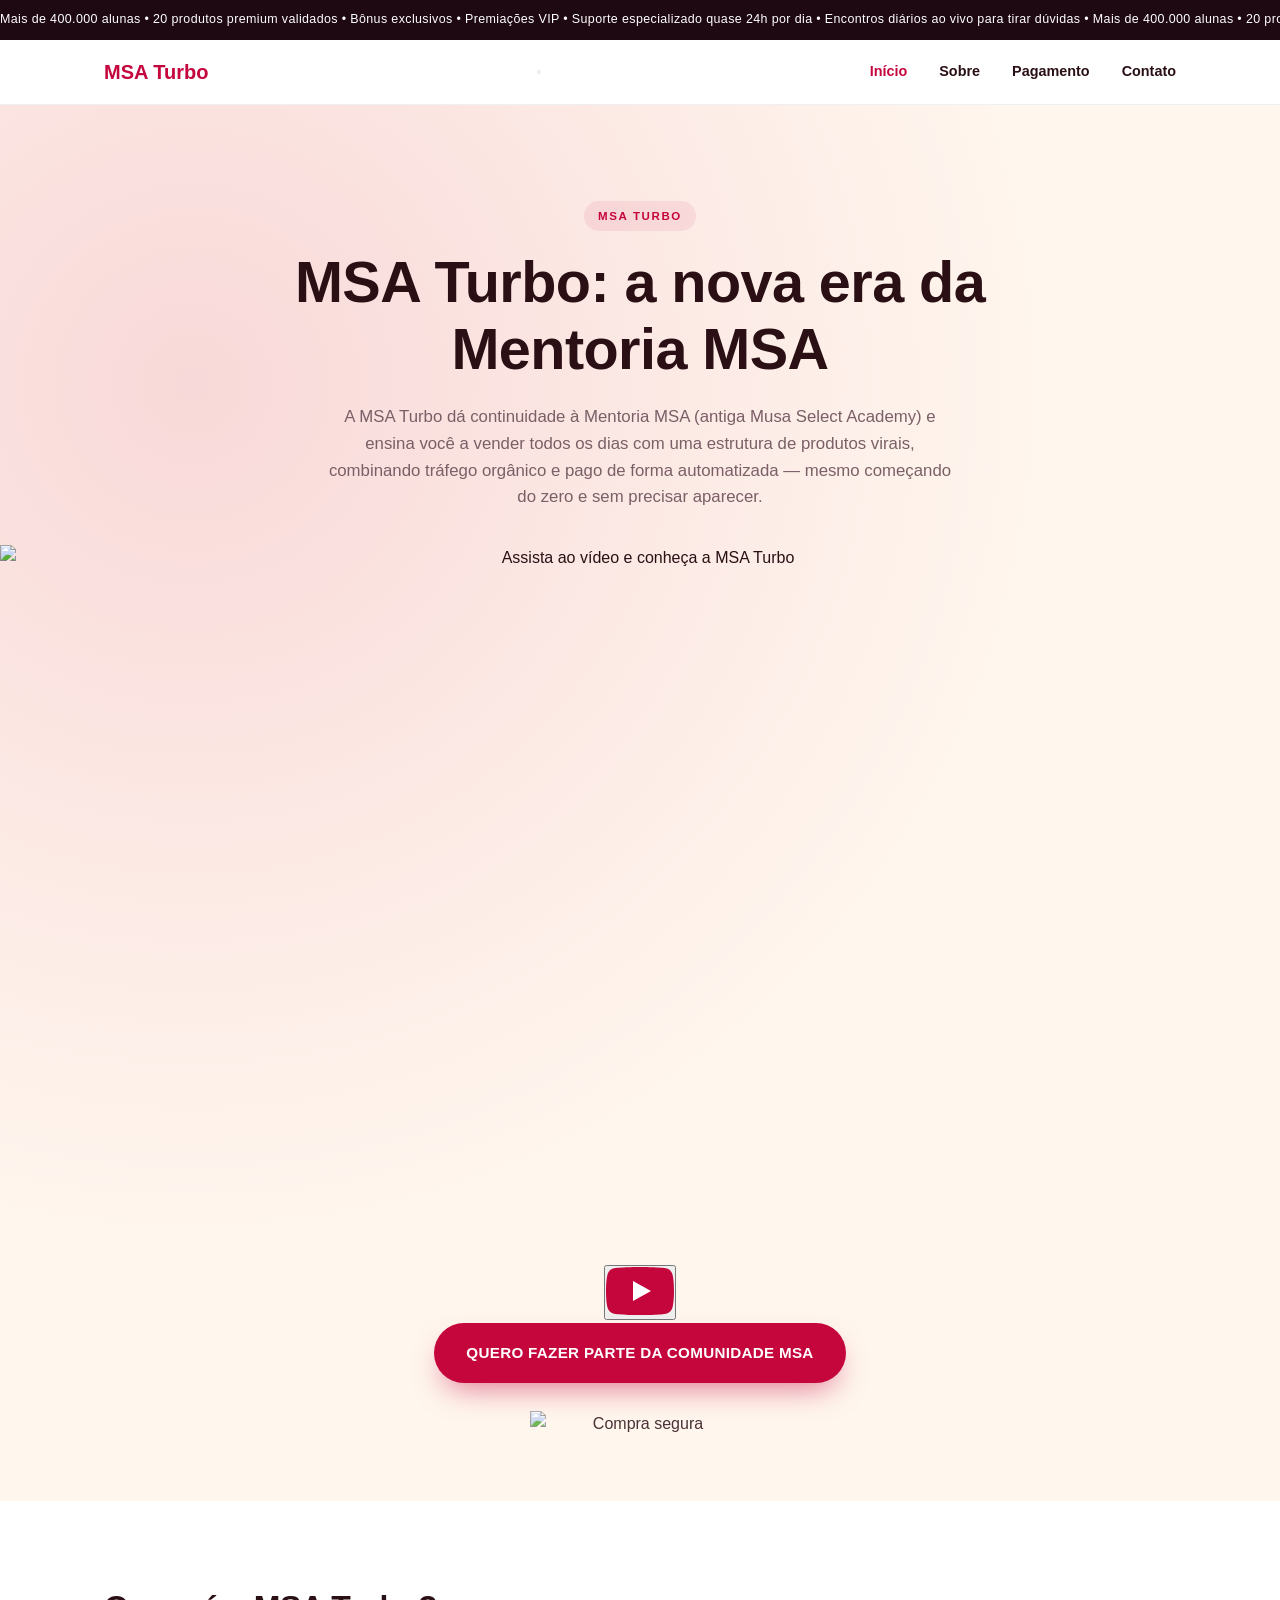
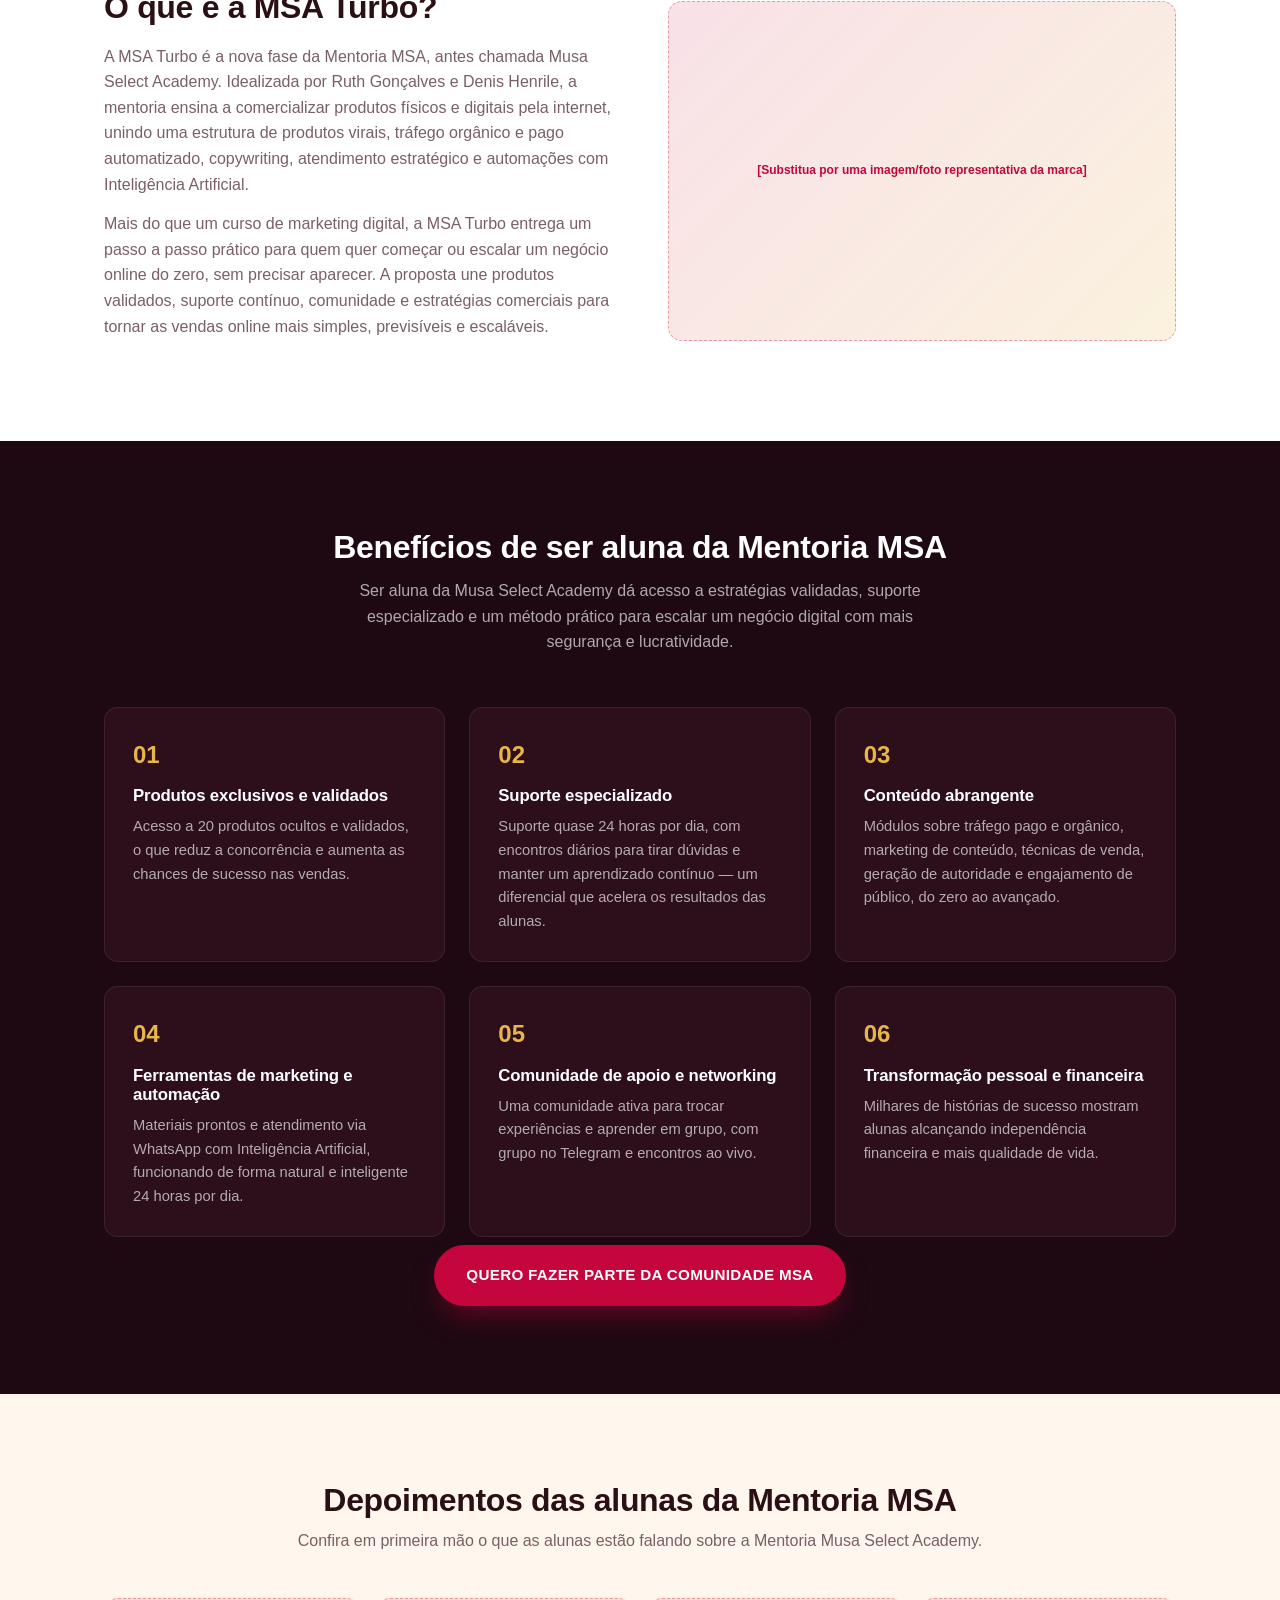
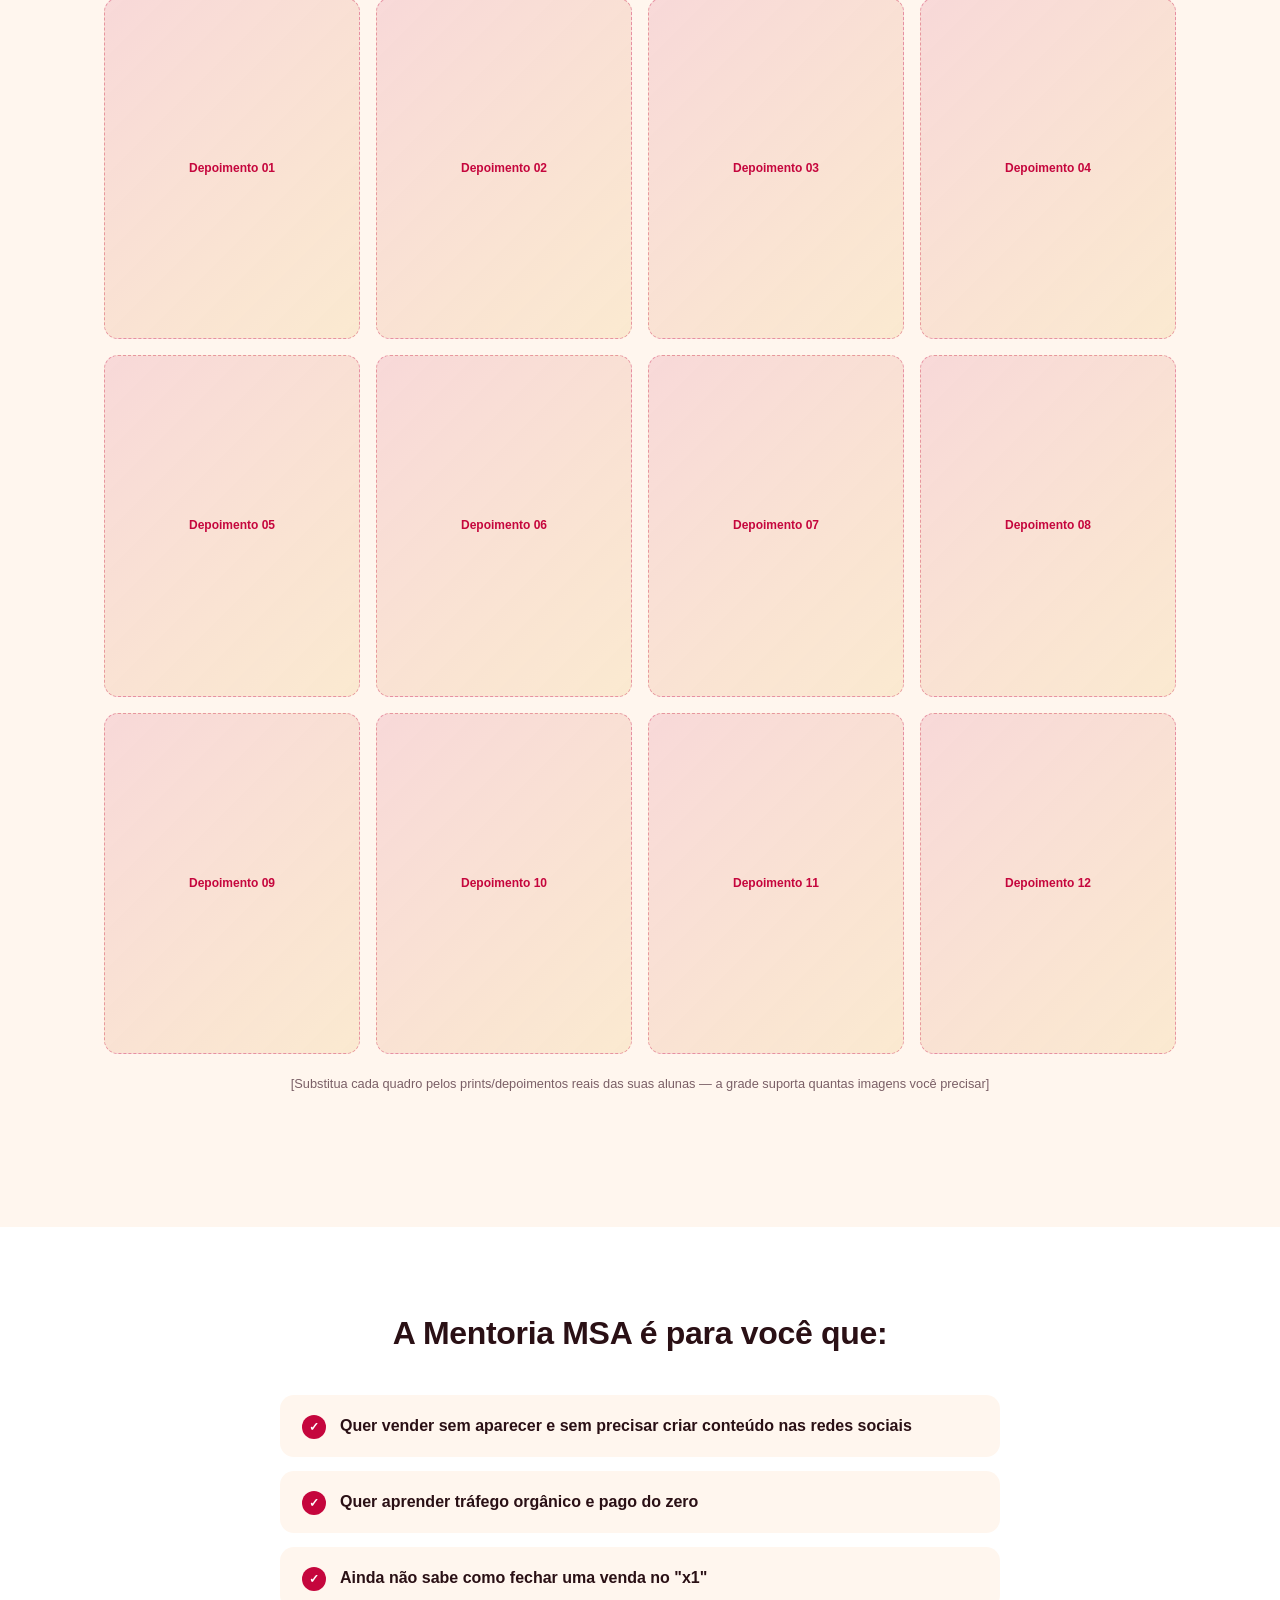
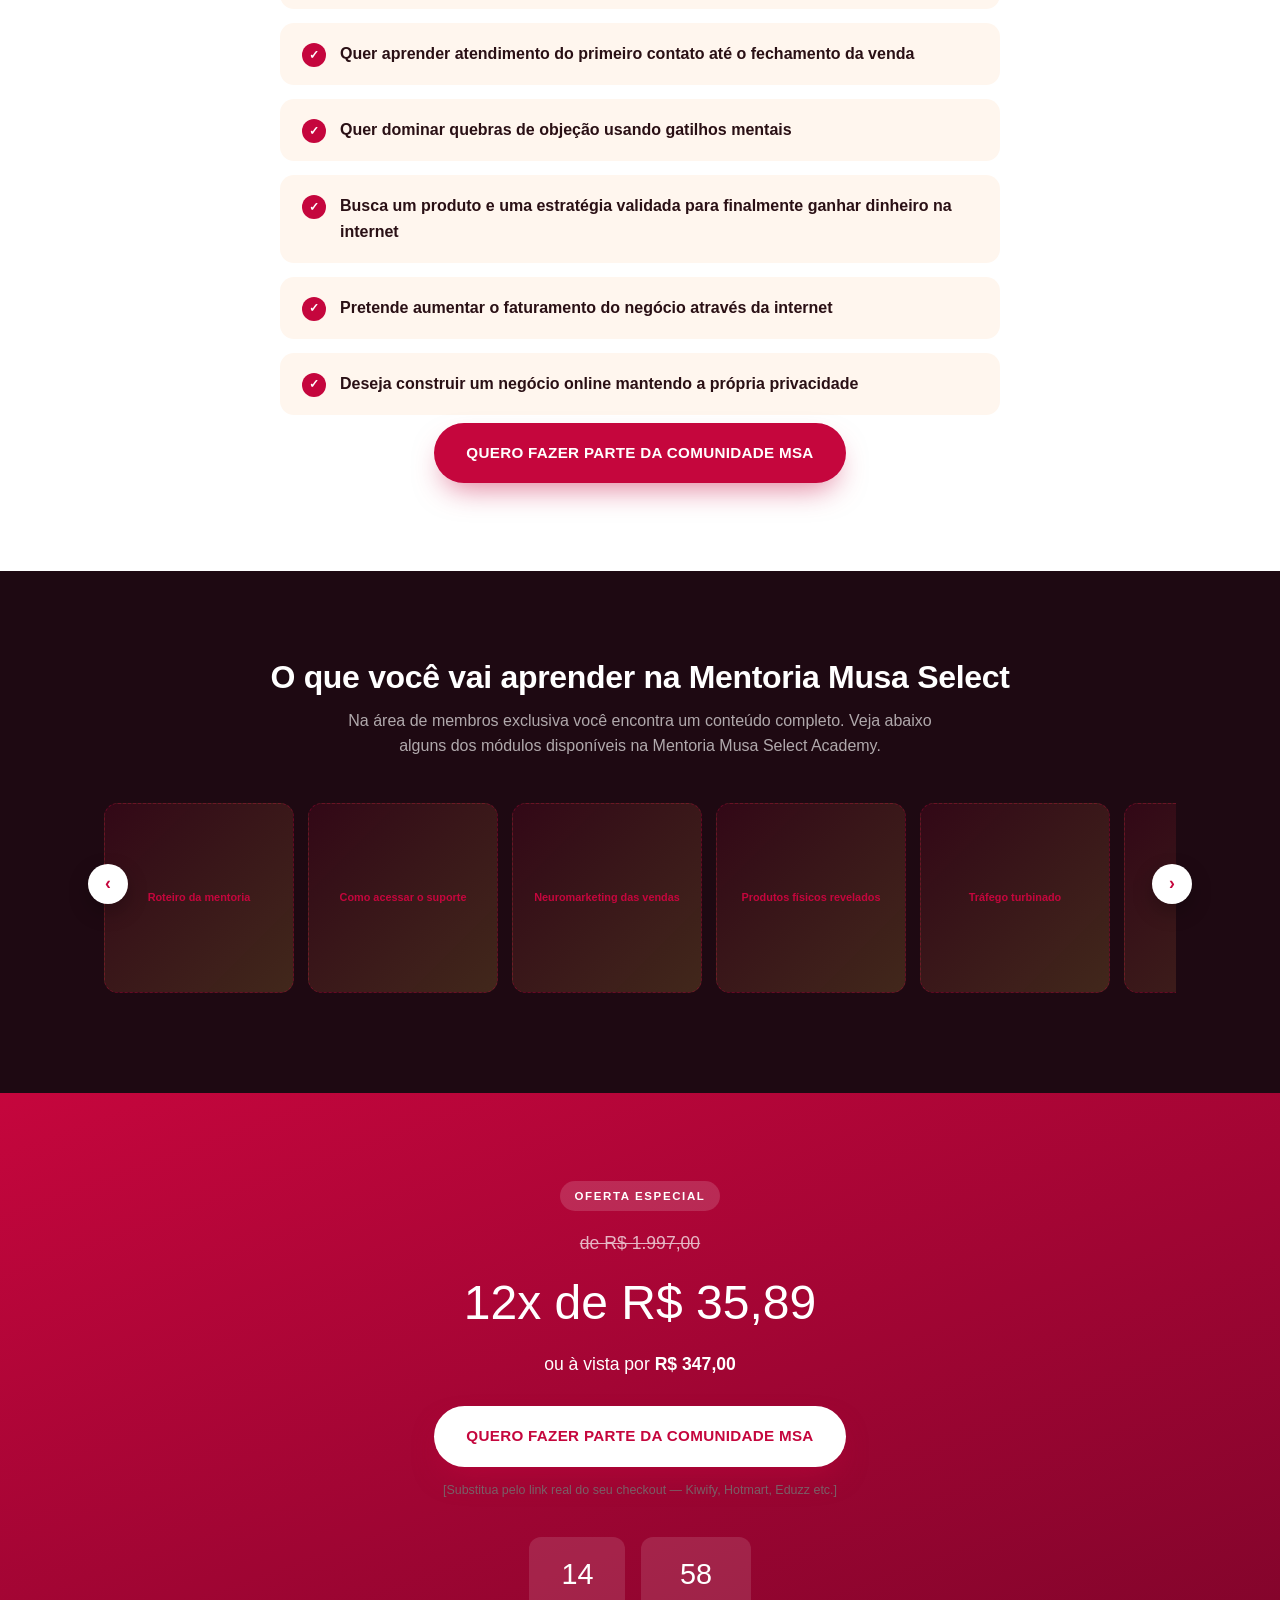
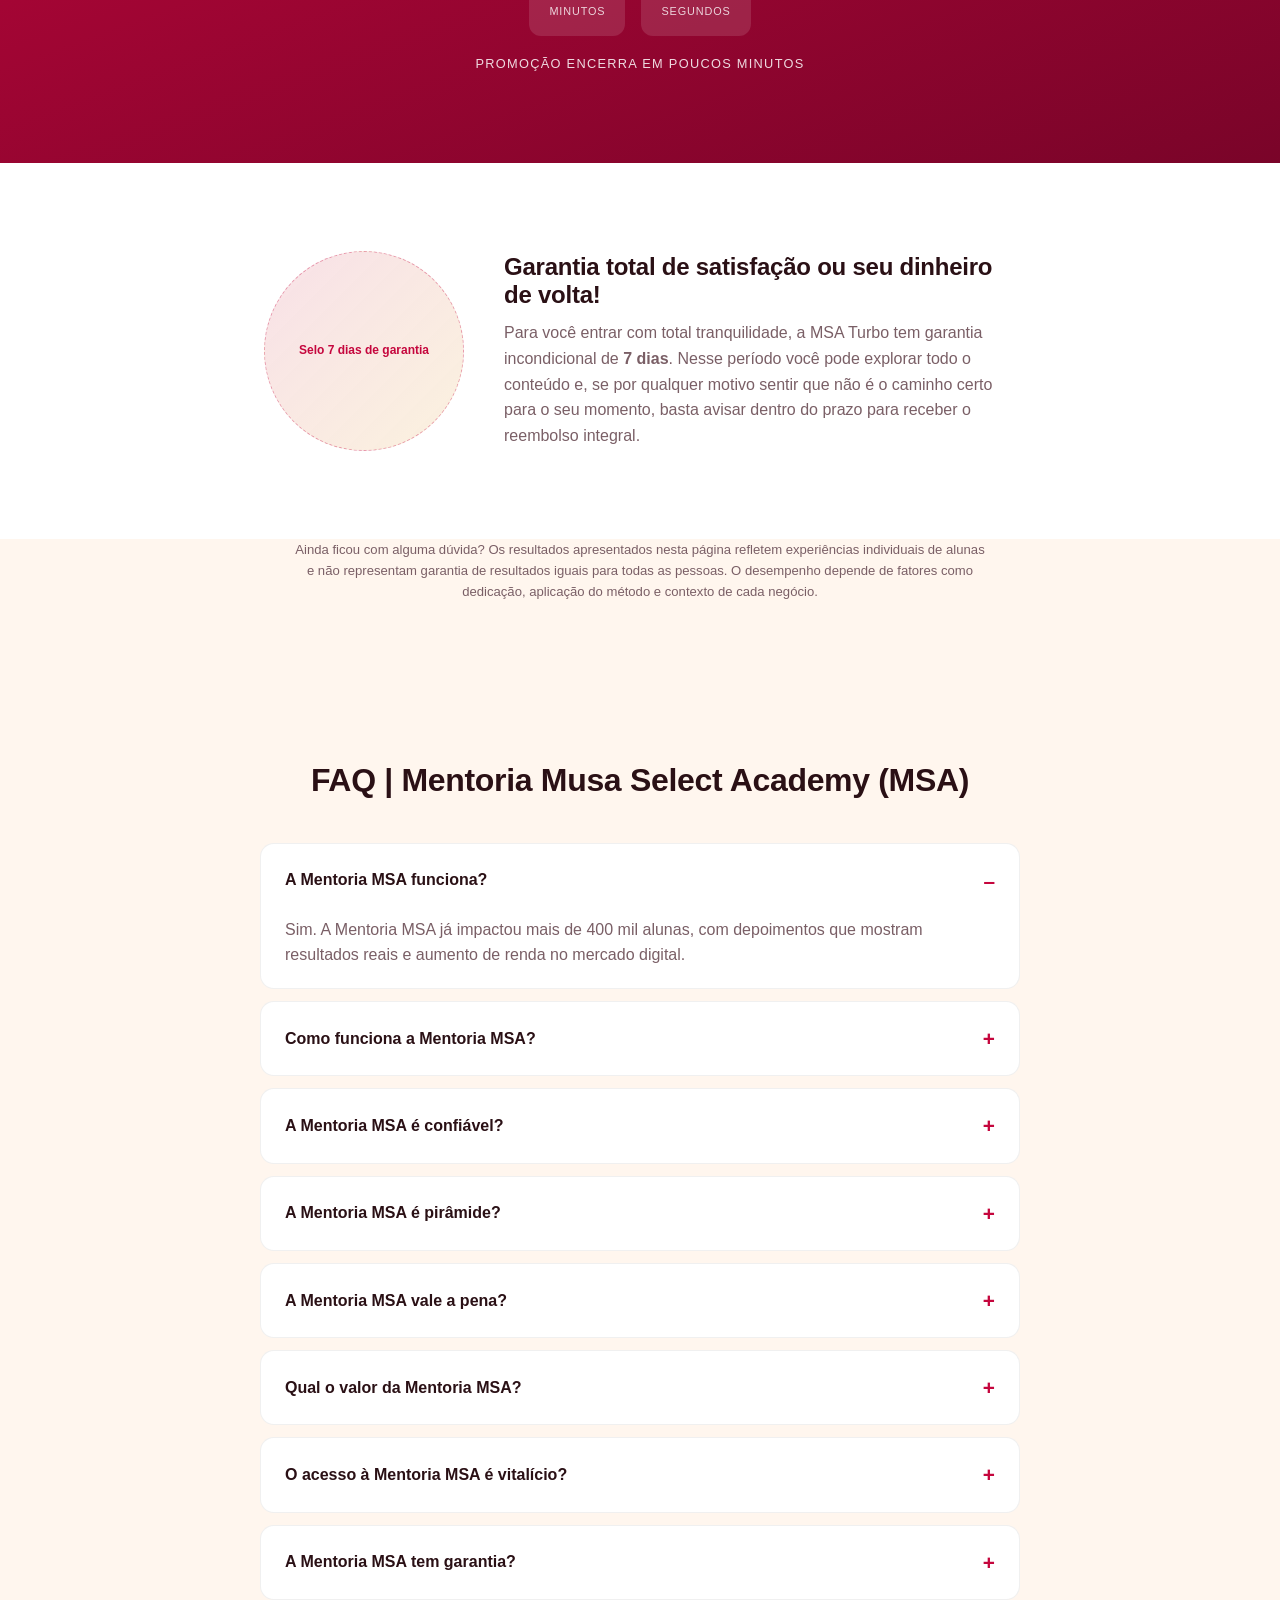
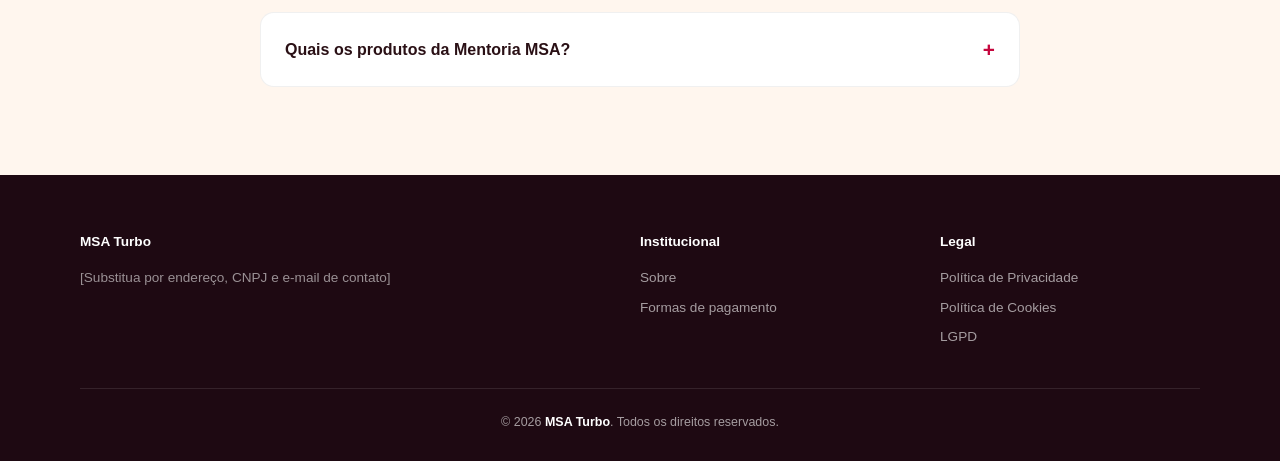
==== commit b81bcdea: "Update index.html" ====
--- a/index.html
+++ b/index.html
@@ -6,6 +6,9 @@
 <title>MSA Turbo | Nova era da Mentoria MSA</title>
 <meta name="description" content="Conheça a MSA Turbo, a nova era da Mentoria MSA - Musa Select Academy. Aprenda a vender todos os dias com tráfego pago e orgânico no automático, começando do zero e sem precisar aparecer.">
 <link rel="stylesheet" href="assets/styles.css">
+<link rel="preconnect" href="https://www.youtube-nocookie.com">
+<link rel="preconnect" href="https://i.ytimg.com">
+<link rel="dns-prefetch" href="https://www.youtube-nocookie.com">
 
 <!-- =========================================================
      ÁREA DE SCRIPTS DE RASTREAMENTO (GTM / GA / Clarity / Pixel)
@@ -34,7 +37,10 @@
 <header class="site">
   <div class="nav">
     <a href="index.html" class="logo">MSA Turbo</a>
-    <ul>
+    <button class="nav-toggle" id="navToggle" aria-label="Abrir menu" aria-expanded="false" aria-controls="navMenu">
+      <span></span><span></span><span></span>
+    </button>
+    <ul id="navMenu">
       <li><a href="index.html" class="active">Início</a></li>
       <li><a href="sobre.html">Sobre</a></li>
       <li><a href="formas-de-pagamento.html">Pagamento</a></li>
@@ -48,33 +54,47 @@
     <span class="eyebrow">MSA Turbo</span>
     <h1>MSA Turbo: a nova era da Mentoria MSA</h1>
     <p>A MSA Turbo dá continuidade à Mentoria MSA (antiga Musa Select Academy) e ensina você a vender todos os dias com uma estrutura de produtos virais, combinando tráfego orgânico e pago de forma automatizada — mesmo começando do zero e sem precisar aparecer.</p>
-
-    <!-- =========================================================
-         VSL — VÍDEO DE VENDAS
-         Posicionado logo após o título e a promessa (subheadline)
-         e ANTES do botão de compra. É o ponto de maior conversão
-         para VSL: a visitante lê o gancho, assiste ao argumento de
-         venda completo e encontra o CTA logo abaixo, no momento de
-         maior interesse — sem precisar rolar a página em busca dele.
-
-         TROQUE "SEU_ID_DO_VIDEO" pelo ID do seu vídeo no YouTube.
-         O ID é o trecho depois de "v=" no link do vídeo.
-         Ex.: em https://www.youtube.com/watch?v=ABC123XYZ o ID é ABC123XYZ
-         ========================================================= -->
-    <div class="vsl-wrap">
-      <iframe
-        src="https://www.youtube.com/embed/SEU_ID_DO_VIDEO"
-        title="Assista e conheça a MSA Turbo"
+  </div>
+
+  <!-- =========================================================
+       VSL — VÍDEO DE VENDAS
+       Posicionado logo após o título e a promessa (subheadline) e
+       ANTES do botão de compra — o ponto de maior conversão para
+       VSL. O bloco fica quase na largura total do site (full-bleed),
+       para dar destaque máximo ao vídeo.
+
+       PERFORMANCE: usa o padrão "facade" — carrega só uma imagem
+       (thumbnail) até a visitante clicar em play. O player pesado
+       do YouTube só é carregado nesse clique, o que evita travar o
+       carregamento da página e é o que garante nota alta no Google
+       PageSpeed mesmo com vídeo incorporado.
+
+       TROQUE "SEU_ID_DO_VIDEO" pelo ID do seu vídeo no YouTube
+       (o trecho depois de "v=" no link, ex.: watch?v=ABC123XYZ
+       → o ID é ABC123XYZ). O ID precisa ser trocado nos DOIS
+       lugares marcados abaixo.
+       ========================================================= -->
+  <div class="vsl-outer">
+    <div class="vsl-wrap" id="vslWrap" data-video-id="SEU_ID_DO_VIDEO">
+      <img
+        class="vsl-thumb"
+        src="https://i.ytimg.com/vi/SEU_ID_DO_VIDEO/hqdefault.jpg"
+        alt="Assista ao vídeo e conheça a MSA Turbo"
         loading="lazy"
-        allow="accelerometer; autoplay; clipboard-write; encrypted-media; gyroscope; picture-in-picture; web-share"
-        allowfullscreen>
-      </iframe>
-    </div>
-
+        decoding="async"
+        width="1280"
+        height="720">
+      <button class="vsl-play" type="button" aria-label="Reproduzir vídeo">
+        <svg viewBox="0 0 68 48" width="68" height="48" aria-hidden="true"><path fill="#C5063D" d="M66.5 7.5c-.8-2.9-2.8-5.1-5.6-5.9C56 0 34 0 34 0S12 0 7.1 1.6C4.3 2.4 2.3 4.6 1.5 7.5 0 12.6 0 24 0 24s0 11.4 1.5 16.5c.8 2.9 2.8 5.1 5.6 5.9C12 48 34 48 34 48s22 0 26.9-1.6c2.8-.8 4.8-3 5.6-5.9C68 35.4 68 24 68 24s0-11.4-1.5-16.5z"/><path fill="#fff" d="M45 24 27 14v20z"/></svg>
+      </button>
+    </div>
+  </div>
+
+  <div class="container">
     <div class="cta-row">
       <a href="#oferta" class="btn">QUERO FAZER PARTE DA COMUNIDADE MSA</a>
     </div>
-    <img class="badge-img" src="https://musaselectacademy.net/wp-content/uploads/2026/05/compra-segura-kiwify.png" alt="Compra segura">
+    <img class="badge-img" src="https://musaselectacademy.net/wp-content/uploads/2026/05/compra-segura-kiwify.png" alt="Compra segura" loading="lazy" decoding="async">
   </div>
 </section>
 
@@ -333,6 +353,6 @@
   </div>
 </div>
 
-<script src="assets/script.js"></script>
+<script src="assets/script.js" defer></script>
 </body>
 </html>
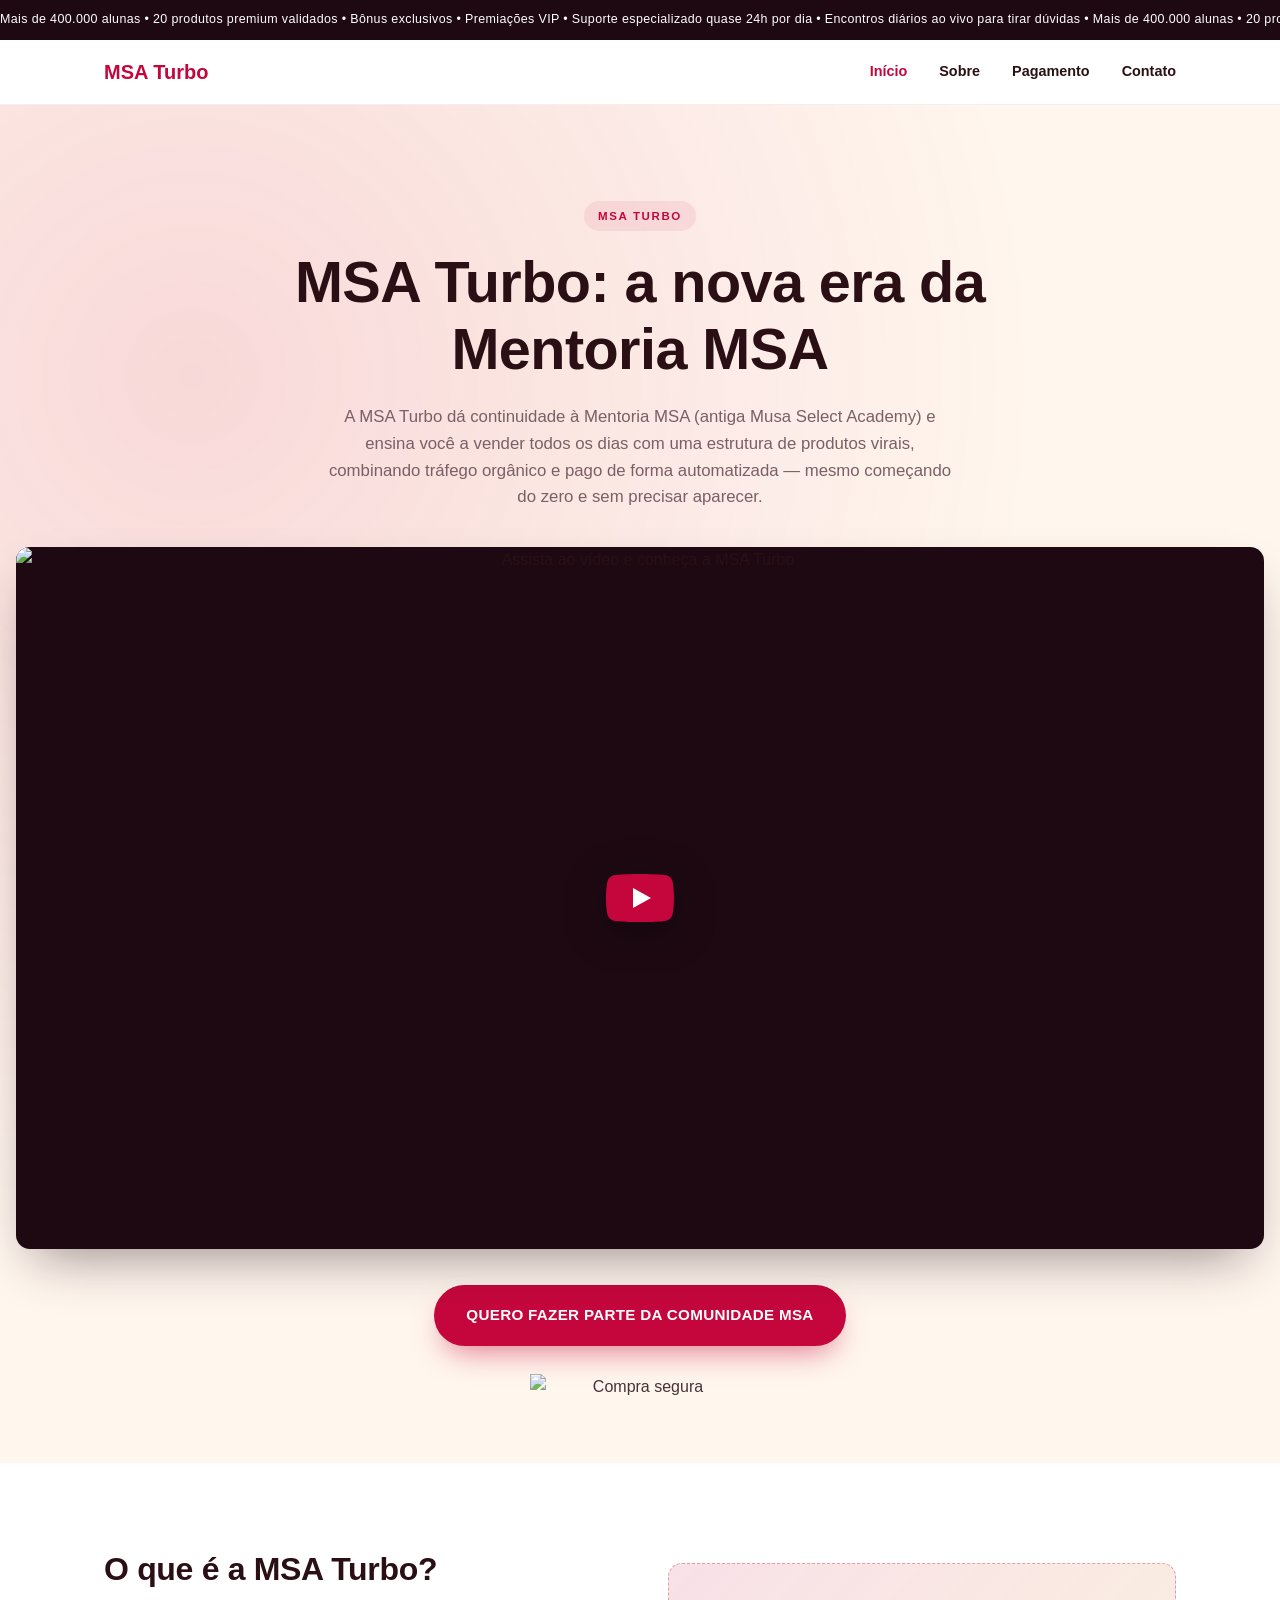
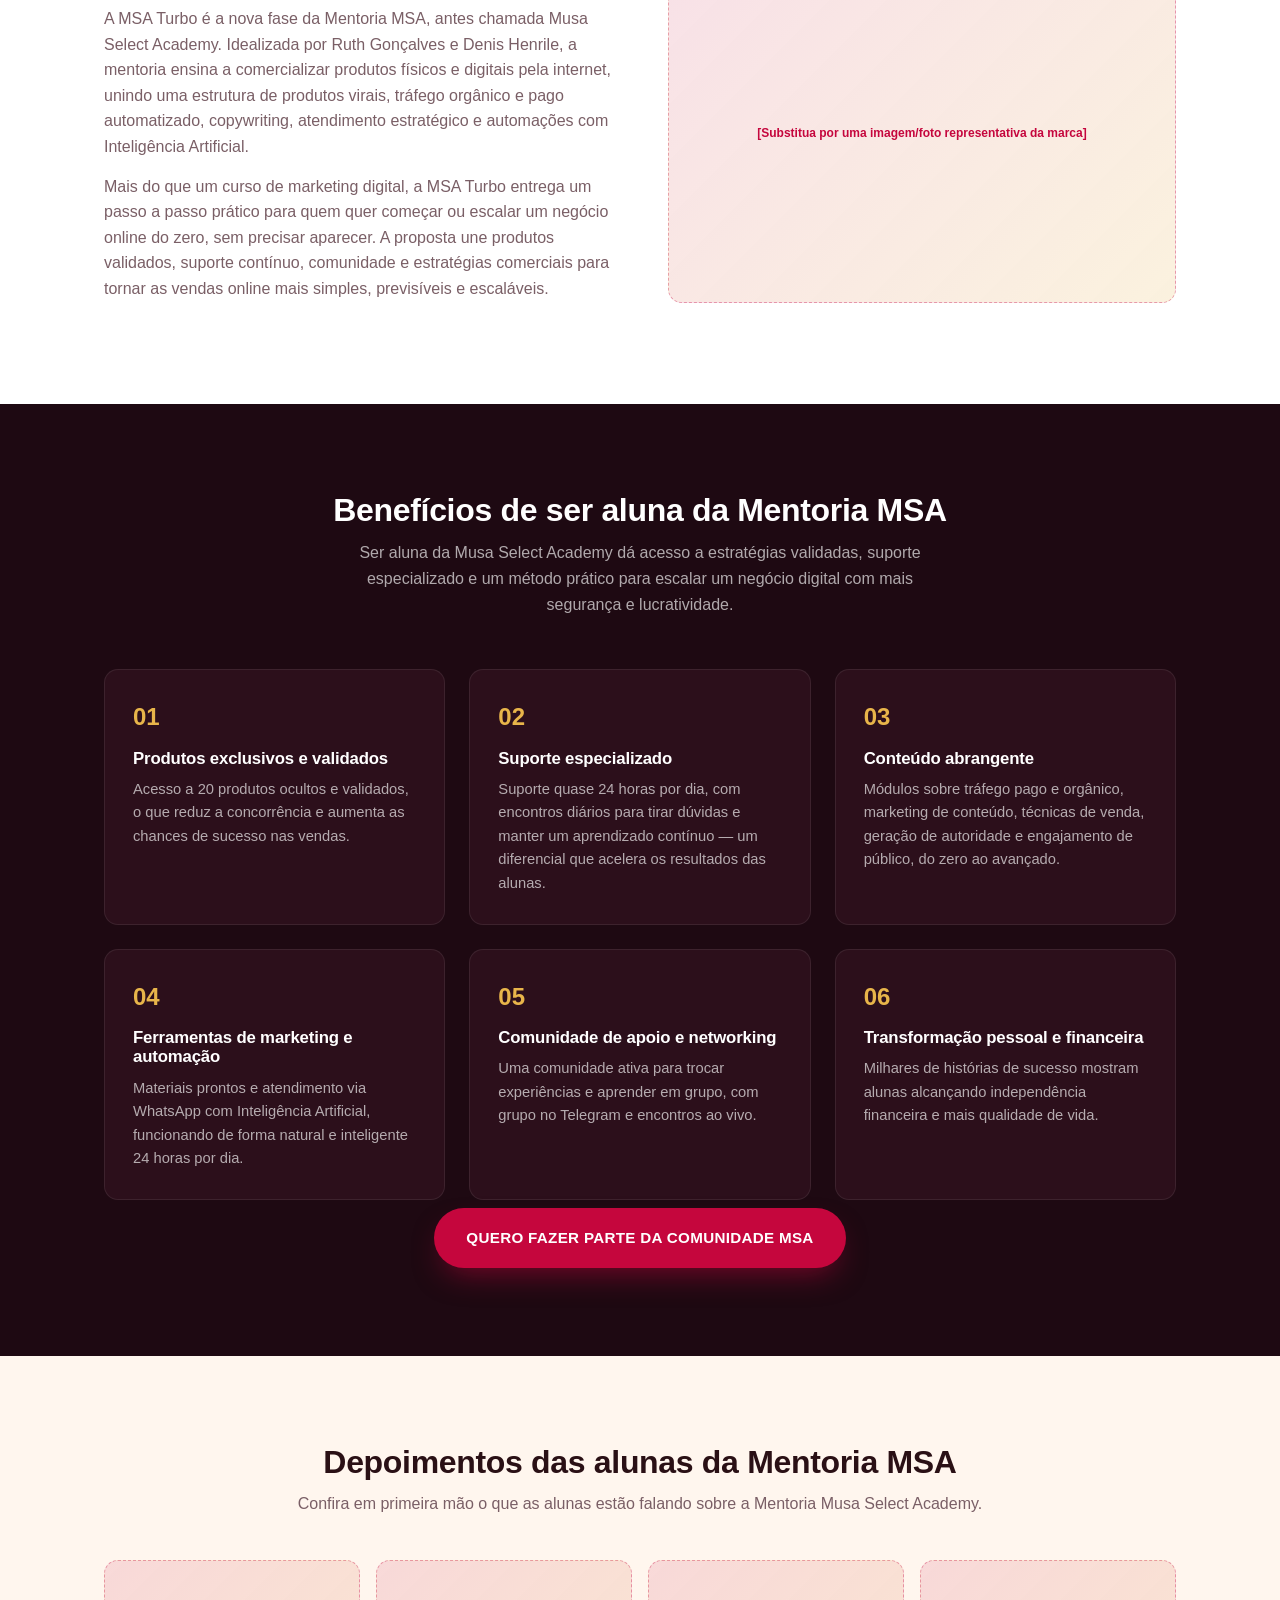
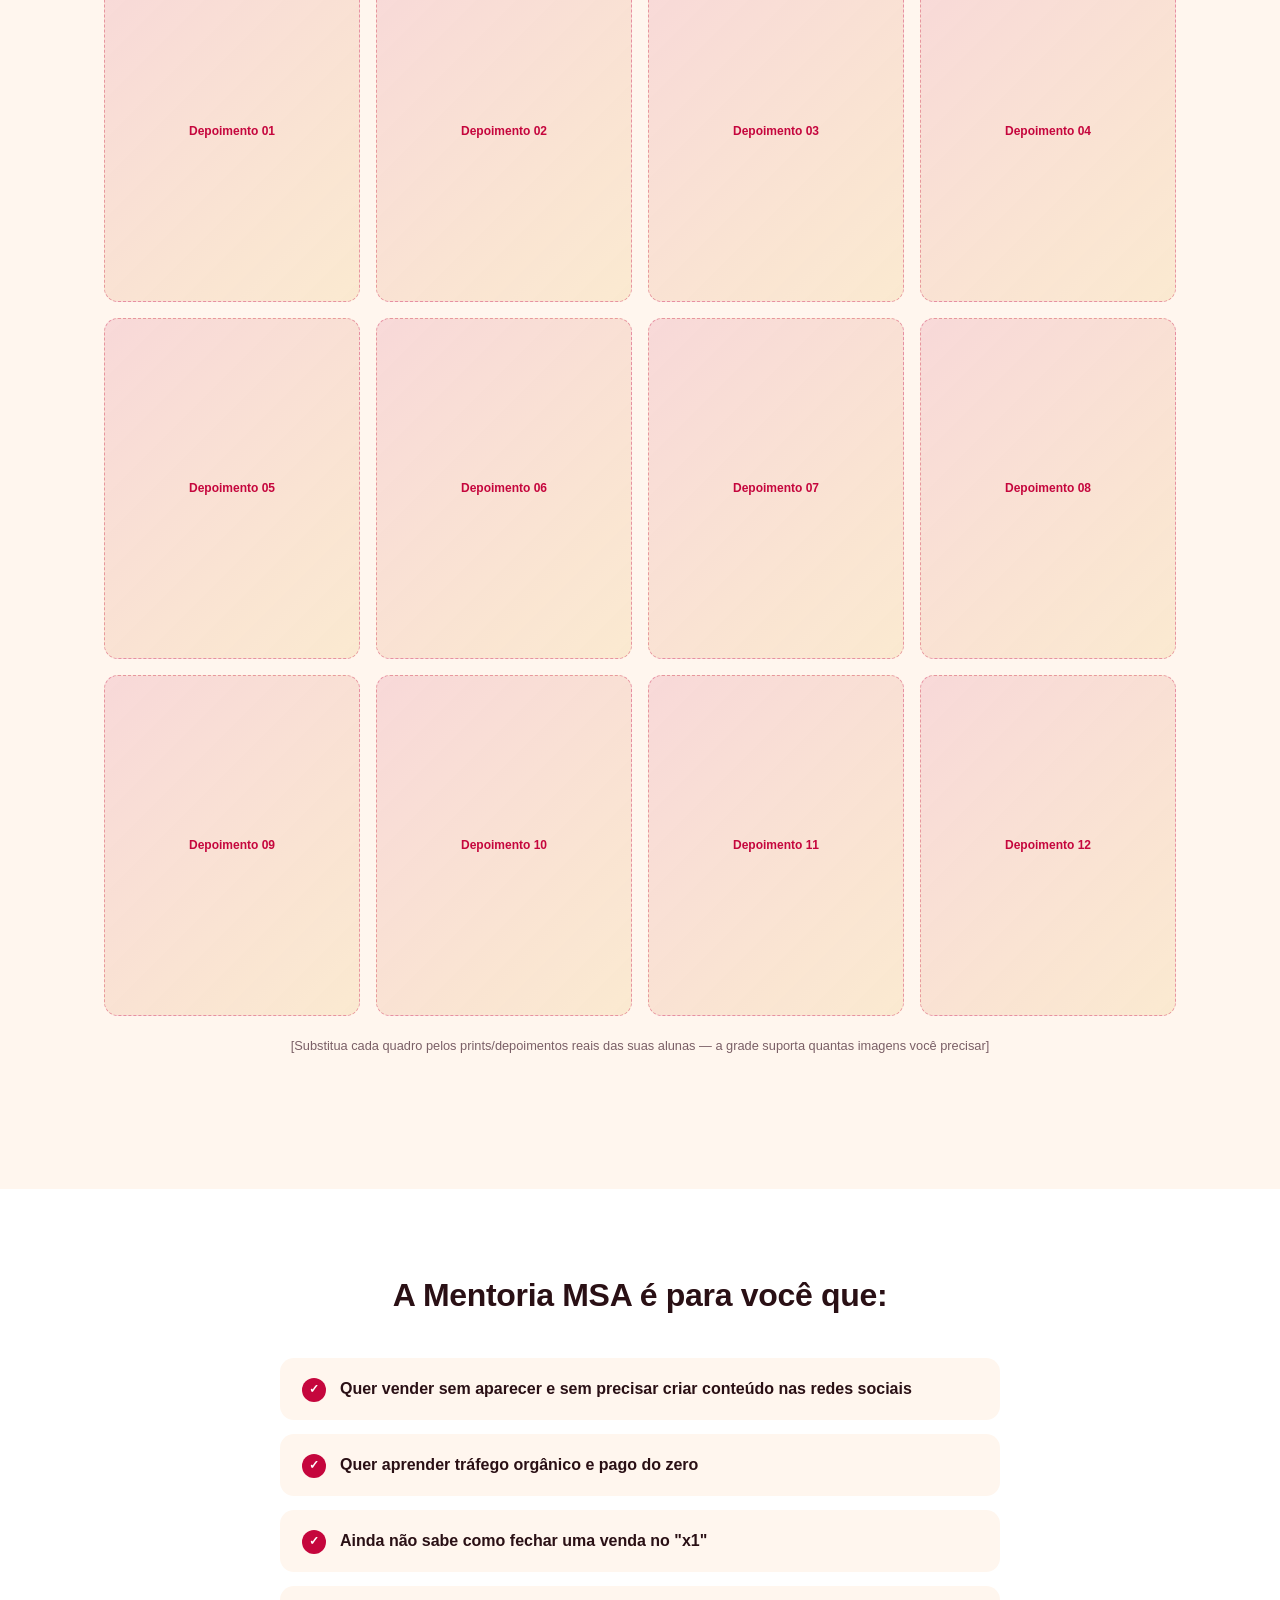
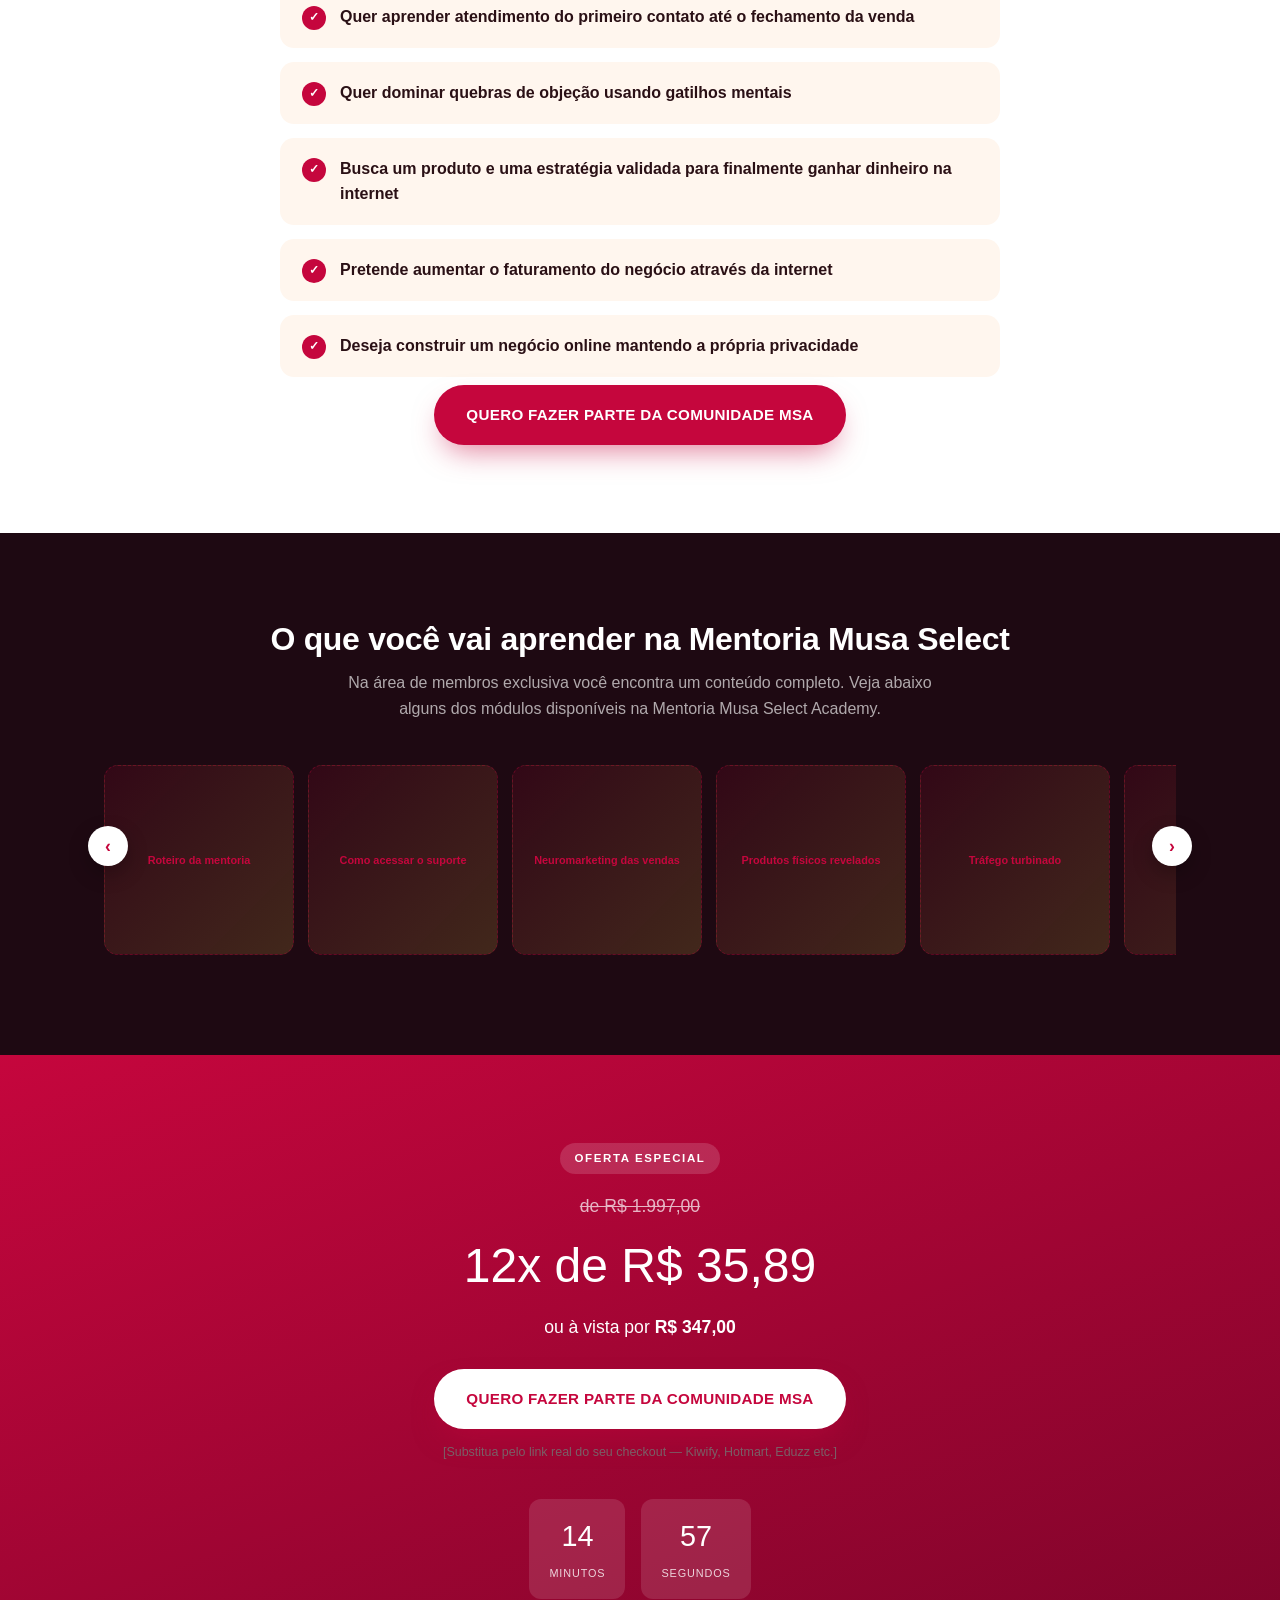
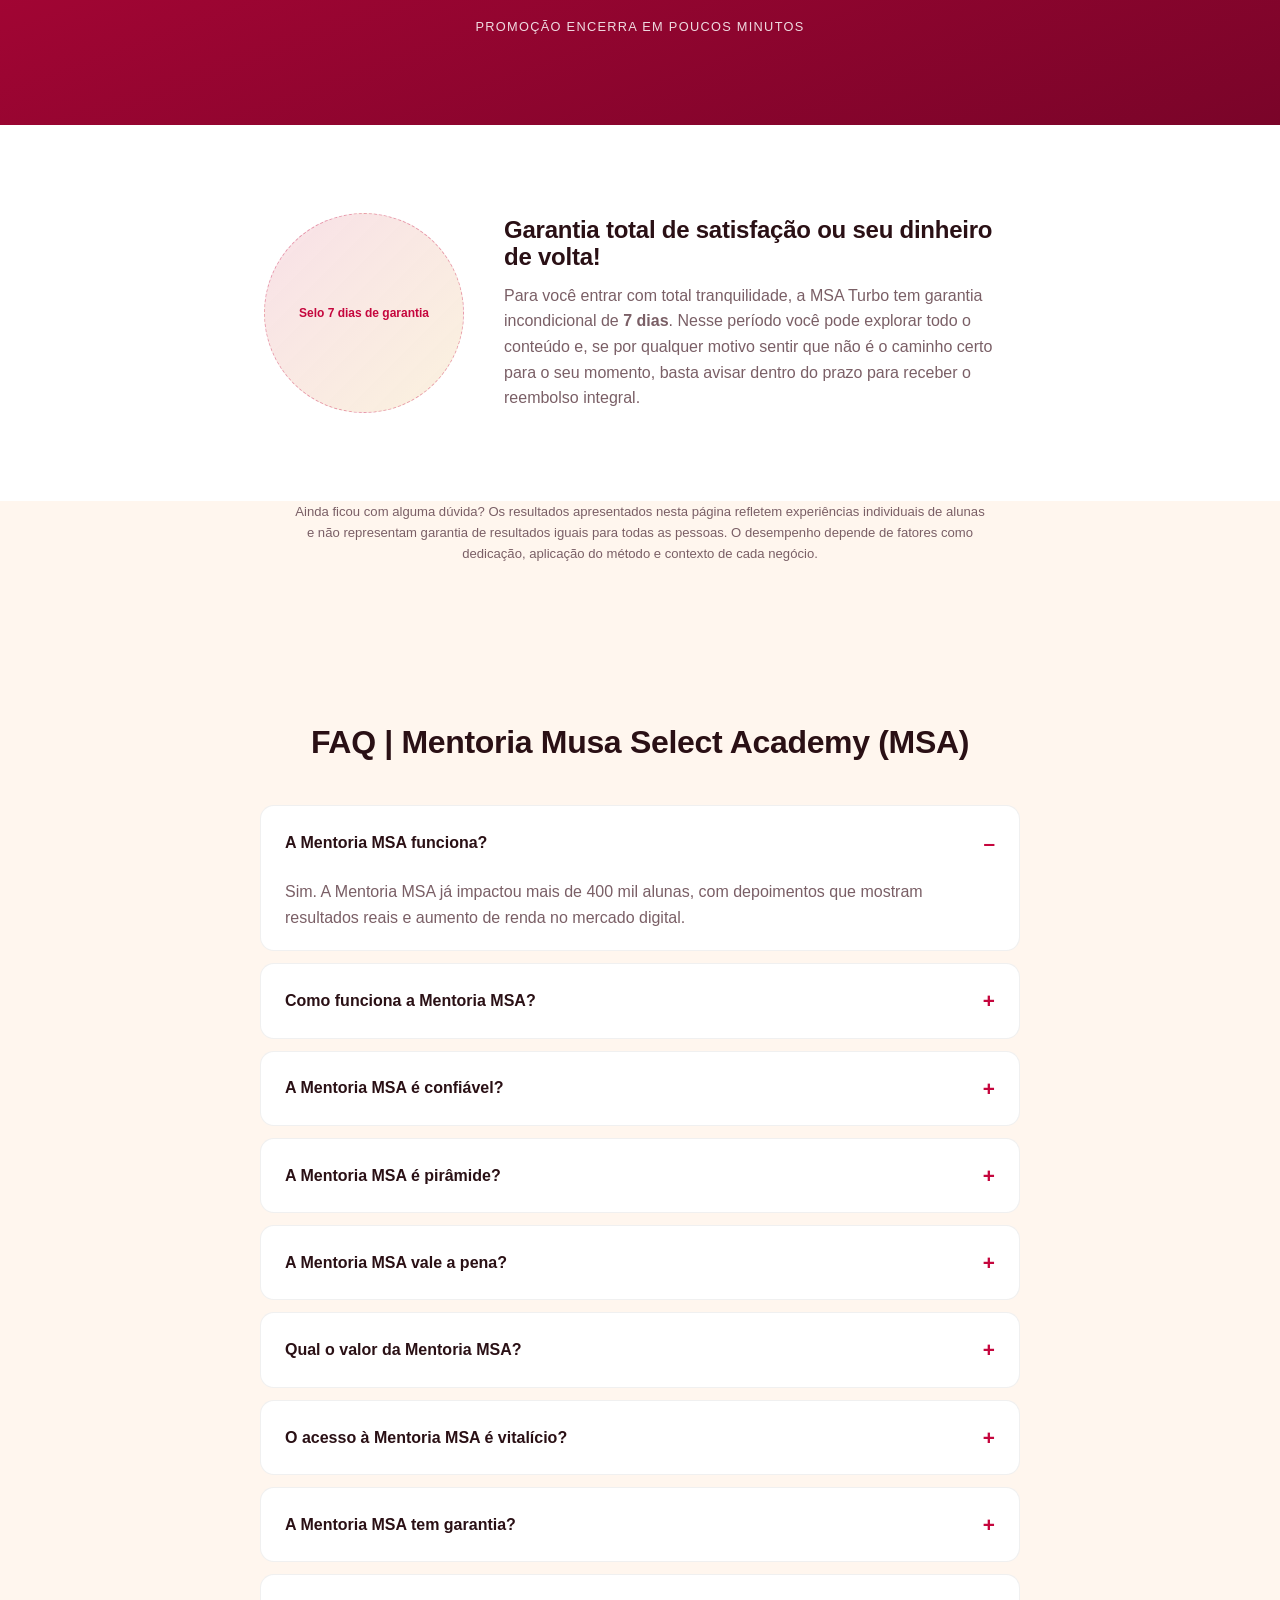
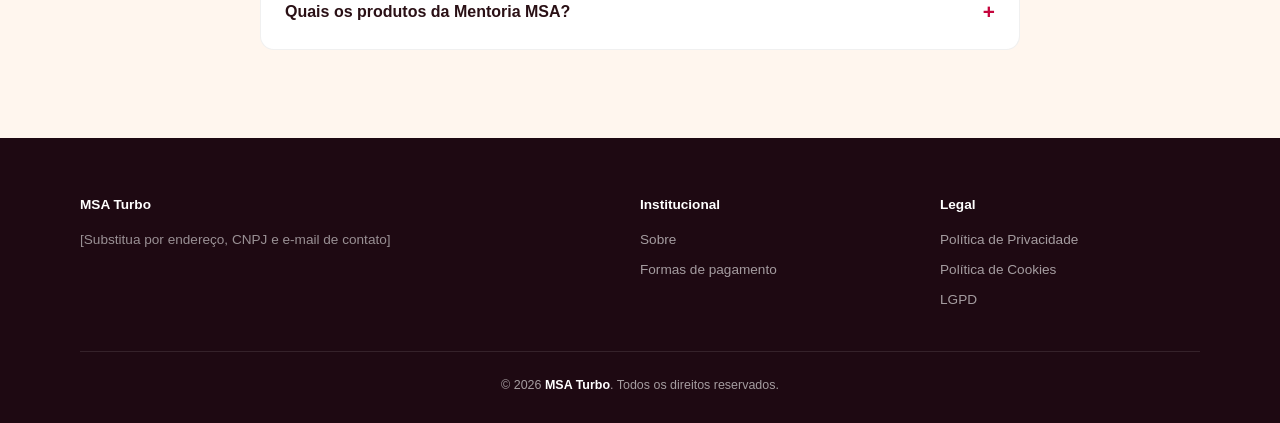
==== commit c12cf6ff: "Update index.html" ====
--- a/index.html
+++ b/index.html
@@ -78,12 +78,13 @@
     <div class="vsl-wrap" id="vslWrap" data-video-id="SEU_ID_DO_VIDEO">
       <img
         class="vsl-thumb"
-        src="https://i.ytimg.com/vi/SEU_ID_DO_VIDEO/hqdefault.jpg"
+        src="https://i.ytimg.com/vi/SEU_ID_DO_VIDEO/maxresdefault.jpg"
         alt="Assista ao vídeo e conheça a MSA Turbo"
         loading="lazy"
         decoding="async"
         width="1280"
-        height="720">
+        height="720"
+        onerror="this.onerror=null; this.src=this.src.includes('mqdefault') ? this.src.replace('mqdefault','hqdefault') : this.src.replace('maxresdefault','mqdefault');">
       <button class="vsl-play" type="button" aria-label="Reproduzir vídeo">
         <svg viewBox="0 0 68 48" width="68" height="48" aria-hidden="true"><path fill="#C5063D" d="M66.5 7.5c-.8-2.9-2.8-5.1-5.6-5.9C56 0 34 0 34 0S12 0 7.1 1.6C4.3 2.4 2.3 4.6 1.5 7.5 0 12.6 0 24 0 24s0 11.4 1.5 16.5c.8 2.9 2.8 5.1 5.6 5.9C12 48 34 48 34 48s22 0 26.9-1.6c2.8-.8 4.8-3 5.6-5.9C68 35.4 68 24 68 24s0-11.4-1.5-16.5z"/><path fill="#fff" d="M45 24 27 14v20z"/></svg>
       </button>
--- a/assets/styles.css
+++ b/assets/styles.css
@@ -34,11 +34,16 @@
 
 /* HEADER */
 header.site{ background:#fff; border-bottom:1px solid rgba(0,0,0,.06); position:sticky; top:0; z-index:50;}
-.nav{ display:flex; align-items:center; justify-content:space-between; padding:16px 24px; max-width:1120px; margin:0 auto;}
+.nav{ display:flex; align-items:center; justify-content:space-between; padding:16px 24px; max-width:1120px; margin:0 auto; position:relative; }
 .nav .logo{ font-family:var(--font-display); font-weight:800; font-size:1.25rem; color:var(--brand);}
 .nav ul{ display:flex; gap:32px; font-size:.9rem; font-weight:600;}
 .nav ul a:hover{ color:var(--brand); }
 .nav ul a.active{ color:var(--brand); }
+.nav-toggle{ display:none; flex-direction:column; justify-content:center; gap:5px; width:40px; height:40px; background:none; border:none; cursor:pointer; padding:0; }
+.nav-toggle span{ display:block; width:24px; height:2px; background:var(--ink); border-radius:2px; transition:transform .25s ease, opacity .25s ease; }
+.nav-toggle[aria-expanded="true"] span:nth-child(1){ transform:translateY(7px) rotate(45deg); }
+.nav-toggle[aria-expanded="true"] span:nth-child(2){ opacity:0; }
+.nav-toggle[aria-expanded="true"] span:nth-child(3){ transform:translateY(-7px) rotate(-45deg); }
 
 /* HERO */
 .hero{ background: radial-gradient(circle at 15% 20%, rgba(197,6,61,.12), transparent 55%), var(--cream); padding:96px 0 64px; text-align:center; }
@@ -46,6 +51,12 @@
 .hero p{ max-width:640px; margin:0 auto 34px; color:var(--muted); font-size:1.05rem; }
 .hero .cta-row{ display:flex; gap:16px; justify-content:center; flex-wrap:wrap; }
 .badge-img{ margin:28px auto 0; max-width:220px; opacity:.85; }
+.vsl-outer{ width:100%; padding:0 16px; margin:36px 0; }
+.vsl-wrap{ position:relative; width:100%; max-width:1360px; margin:0 auto; aspect-ratio:16/9; border-radius:var(--radius); overflow:hidden; box-shadow:0 24px 50px -18px rgba(30,9,18,.45); background:var(--plum); cursor:pointer; border:none; }
+.vsl-wrap iframe{ position:absolute; inset:0; width:100%; height:100%; border:0; }
+.vsl-thumb{ position:absolute; inset:0; width:100%; height:100%; object-fit:cover; }
+.vsl-play{ position:absolute; top:50%; left:50%; transform:translate(-50%,-50%); background:none; border:none; cursor:pointer; padding:0; width:68px; height:48px; filter:drop-shadow(0 8px 20px rgba(0,0,0,.4)); transition:transform .15s ease; }
+.vsl-play:hover{ transform:translate(-50%,-50%) scale(1.08); }
 .placeholder-img{ background: linear-gradient(135deg, rgba(197,6,61,.12), rgba(232,181,74,.18)); border:1px dashed rgba(197,6,61,.35); border-radius: var(--radius); display:flex; align-items:center; justify-content:center; color: var(--brand); font-size:.75rem; font-weight:700; text-align:center; padding:10px; }
 
 /* PÁGINA INTERNA (sobre, políticas etc) */
@@ -155,6 +166,9 @@
 .exit-form label{ font-size:.78rem; font-weight:700; color:var(--ink); margin-bottom:-6px; }
 .exit-form input{ padding:13px 16px; border-radius:10px; border:1px solid rgba(0,0,0,.15); font-size:.92rem; font-family:var(--font-body); }
 .exit-form input:focus{ outline:2px solid var(--brand); outline-offset:1px; }
+.exit-form input:invalid:not(:placeholder-shown){ border-color:#d92b4b; }
+.field-error{ display:none; font-size:.72rem; color:#d92b4b; font-weight:600; margin-top:-6px; }
+.field-error.show{ display:block; }
 .exit-form .consent{ display:flex; flex-direction:row; align-items:flex-start; gap:8px; font-size:.76rem; font-weight:400; color:var(--muted); margin-top:2px; }
 .exit-form .consent input{ width:auto; margin-top:3px; }
 .exit-form .btn{ margin-top:6px; width:100%; }
@@ -165,5 +179,19 @@
   .benefit-grid{ grid-template-columns:repeat(2,1fr); }
   .testi-grid{ grid-template-columns:repeat(2,1fr); }
   .footer-grid{ grid-template-columns:1fr; }
-  .nav ul{ display:none; }
+  .nav-toggle{ display:flex; }
+  .nav ul{
+    display:flex; flex-direction:column; gap:0; position:absolute; top:100%; left:0; right:0;
+    background:#fff; border-top:1px solid rgba(0,0,0,.06); box-shadow:0 16px 30px -12px rgba(0,0,0,.15);
+    max-height:0; overflow:hidden; transition:max-height .25s ease;
+  }
+  .nav ul.open{ max-height:320px; }
+  .nav ul li{ border-bottom:1px solid rgba(0,0,0,.05); }
+  .nav ul li a{ display:block; padding:16px 24px; }
+  .vsl-outer{ padding:0 12px; }
 }
+
+@media (max-width: 480px){
+  .vsl-outer{ padding:0 8px; }
+  section{ padding:64px 0; }
+}
